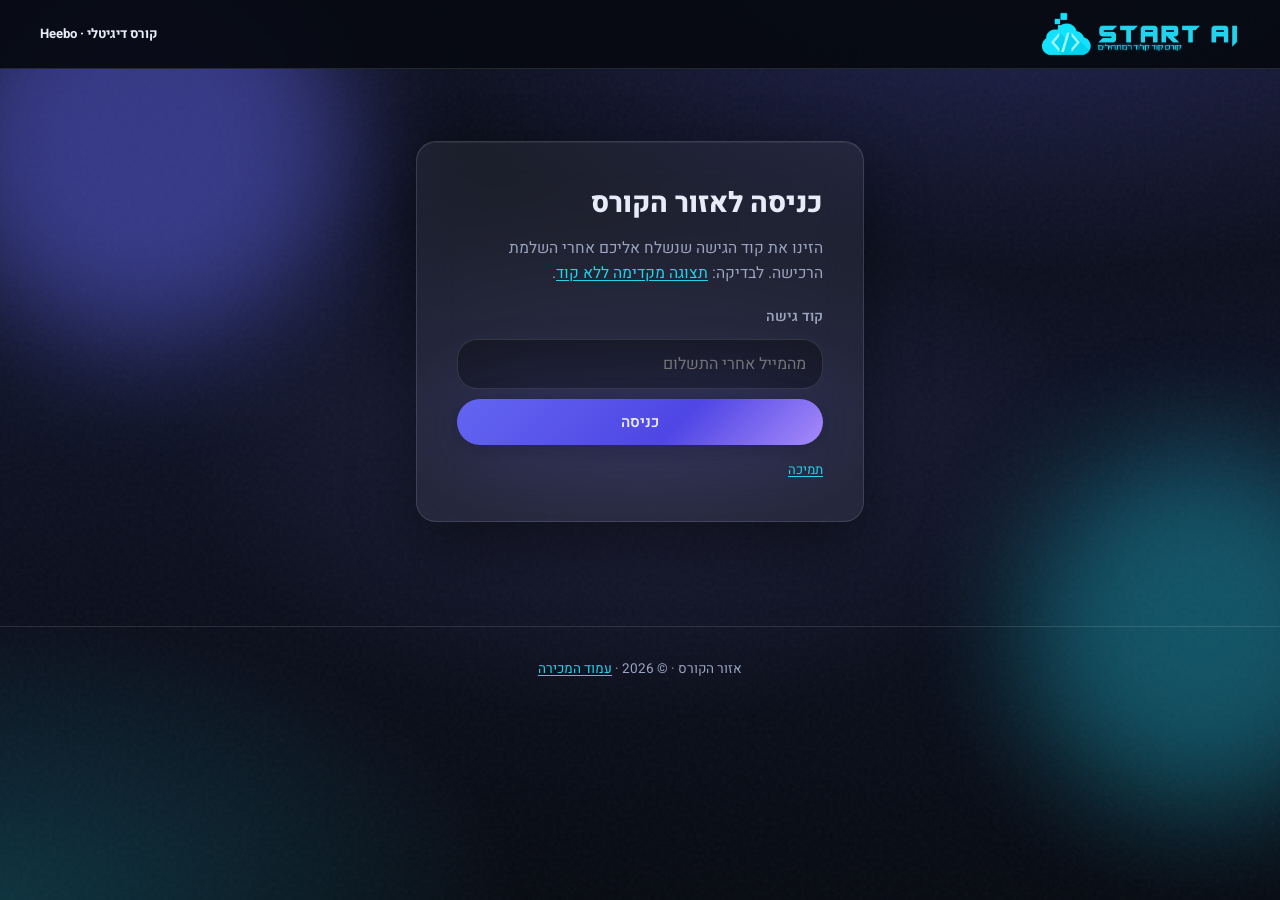
==== course.html @ 68a22688 "Add files via upload" ====
<!DOCTYPE html>
<html lang="he" dir="rtl">
<head>
  <meta charset="UTF-8" />
  <meta name="viewport" content="width=device-width, initial-scale=1.0, viewport-fit=cover" />
  <meta name="robots" content="noindex, nofollow" />
  <meta name="description" content="אזור הקורס — שיעורים צעד אחר צעד עם מעקב התקדמות והקראה." />
  <title>אזור הקורס | קוד קלוד למתחילים</title>
  <link rel="preconnect" href="https://fonts.googleapis.com" />
  <link rel="preconnect" href="https://fonts.gstatic.com" crossorigin />
  <link href="https://fonts.googleapis.com/css2?family=Heebo:wght@400;500;600;700;800&display=swap" rel="stylesheet" />
  <link rel="stylesheet" href="/styles.css" />
</head>
<body class="course-page course-page-v2">
  <div class="noise" aria-hidden="true"></div>
  <div class="orb orb-a" aria-hidden="true"></div>
  <div class="orb orb-b" aria-hidden="true"></div>

  <header class="site-header course-header course-header-v2">
    <div class="layout-shell site-header__row">
      <a class="logo" href="/" aria-label="חזרה לעמוד המכירה">
        <img class="logo-img" src="/LOGO/logo.png" width="200" height="48" alt="" decoding="async" />
      </a>
      <p class="course-header-tagline course-header-tagline-v2">קורס דיגיטלי · Heebo</p>
    </div>
  </header>

  <main class="course-main layout-shell course-main-v2">
    <div id="course-gate" class="course-gate glass-card">
      <h1 class="course-gate-title">כניסה לאזור הקורס</h1>
      <p class="course-gate-lead">
        הזינו את קוד הגישה שנשלח אליכם אחרי השלמת הרכישה. לבדיקה:
        <a class="course-inline-link" href="/course.html?preview=1">תצוגה מקדימה ללא קוד</a>.
      </p>
      <form id="gate-form" class="course-gate-form">
        <label class="course-gate-label" for="gate-code">קוד גישה</label>
        <input class="course-gate-input" id="gate-code" name="code" type="text" autocomplete="one-time-code" placeholder="מהמייל אחרי התשלום" required />
        <p id="gate-error" class="course-gate-error" hidden role="alert"></p>
        <button type="submit" class="btn btn-primary btn-block course-gate-submit">כניסה</button>
      </form>
      <p class="course-gate-foot">
        <a class="course-inline-link" href="mailto:hello@example.com">תמיכה</a>
      </p>
    </div>

    <div id="course-app" class="course-app course-app-v2" hidden>
      <div class="course-reset-toolbar glass-card" id="course-reset-toolbar">
        <button type="button" class="btn course-btn-reset-progress" id="course-btn-reset-progress">
          איפוס התקדמות — התחלה מחדש
        </button>
        <p class="course-reset-toolbar-note">מוחק את השמירה המקומית (שיעורים, אימותים, מקום בפלייליסט) רק בדפדפן הזה</p>
      </div>
      <!-- בחירת רמה -->
      <section id="course-entry" class="course-entry glass-card">
        <p class="course-entry-eyebrow">ברוכים הבאים</p>
        <h1 class="course-entry-title" id="course-brand-title">קוד קלוד למתחילים</h1>
        <p class="course-entry-lead">
          בחרו רמת פתיחה. בכל מסלול <strong>שמונה שיעורים</strong> ברצף — אחרי כל שיעור לוחצים <strong>המשך</strong>, וההתקדמות עולה.
          בסוף המסלול תראו גם כמה סגרתם מכל <strong>24 שיעורי הקורס</strong>.
        </p>
        <div class="course-global-strip glass-card" aria-label="התקדמות בכל הקורס">
          <p class="course-global-strip-title">התקדמות כוללת בקורס</p>
          <div class="course-progress-track course-progress-track-v2">
            <div id="course-progress-bar-global-only" class="course-progress-fill" style="width: 0%"></div>
          </div>
          <p id="course-progress-label-global-only" class="course-progress-label-strong">0 מתוך 24 שיעורים (0%)</p>
        </div>
        <div class="course-level-grid" role="group" aria-label="בחירת רמת קורס">
          <button type="button" class="course-level-card course-level-card--beginner" data-track="beginner">
            <span class="course-level-icon" aria-hidden="true">①</span>
            <span class="course-level-name">למתחילים</span>
            <span class="course-level-desc">מנוי Claude בדפדפן (~20$ לחודש בדרך כלל מספיק), תיקייה וקבצים, זרימת טיוטה מכלי אחר ואז קלוד — בלי עורך בתשלום נפרד</span>
          </button>
          <button type="button" class="course-level-card course-level-card--mid" data-track="advanced">
            <span class="course-level-icon" aria-hidden="true">②</span>
            <span class="course-level-name">למתקדמים</span>
            <span class="course-level-desc">סקשנים, עיצוב, מובייל, תיקונים בפרויקט</span>
          </button>
          <button type="button" class="course-level-card course-level-card--pro" data-track="pro">
            <span class="course-level-icon" aria-hidden="true">③</span>
            <span class="course-level-name">למקצוענים</span>
            <span class="course-level-desc">פיצ׳רים, מכירות, שדרוג קיים, שיטת עבודה מלאה</span>
          </button>
        </div>
        <p class="course-entry-foot">
          <a class="course-inline-link" href="/learn-tasks.html">תרגול נוסף — משימות צעד־אחר־צעד</a>
        </p>
      </section>

      <!-- כיתה: פלייליסט + שיעור -->
      <div id="course-classroom" class="course-classroom" hidden>
        <div class="course-classroom-top glass-card">
          <div class="course-classroom-top-row">
            <button type="button" id="course-back-levels" class="btn btn-ghost course-back-btn">← החלפת מסלול</button>
            <p id="course-track-label" class="course-track-label"></p>
          </div>
          <div class="course-progress course-progress-v2" aria-label="התקדמות במסלול הנוכחי">
            <div class="course-progress-track course-progress-track-v2">
              <div id="course-progress-bar-track" class="course-progress-fill" style="width: 0%"></div>
            </div>
            <div class="course-progress-labels">
              <p id="course-progress-label-track" class="course-progress-label course-progress-label-strong">0 מתוך 8 שיעורים במסלול (0%)</p>
              <p id="course-progress-label-global" class="course-progress-label course-progress-label-sub">בקורס המלא: 0 מתוך 24 שיעורים</p>
            </div>
          </div>
        </div>

        <div class="course-classroom-grid">
          <aside id="course-playlist" class="course-playlist glass-card" aria-label="רשימת שיעורים — פלייליסט"></aside>
          <div id="course-lesson-stage" class="course-lesson-stage glass-card">
            <div id="course-lesson-inner"></div>
          </div>
        </div>
      </div>

      <details class="course-resources-fold glass-card">
        <summary class="course-resources-summary">משאבים להעתקה (פרומפטים וצ׳קליסט)</summary>
        <div id="bonus-list" class="course-bonus-grid course-bonus-grid-compact"></div>
      </details>
    </div>
  </main>

  <footer class="site-footer">
    <p>אזור הקורס · © <span id="year"></span> · <a class="course-inline-link" href="/">עמוד המכירה</a></p>
  </footer>

  <script src="/script.js"></script>
  <script src="/course.js"></script>
</body>
</html>
---- styles.css ----
/* ============================================
   Claude Code Course · landing (RTL, Hebrew)
   ============================================ */

:root {
  --bg-deep: #070a12;
  --bg-mid: #0d1224;
  --text: #e8ecf8;
  --text-muted: #9aa4c0;
  --accent: #6366f1;
  --accent-2: #22d3ee;
  --accent-3: #a78bfa;
  --glass: rgba(255, 255, 255, 0.06);
  --glass-border: rgba(255, 255, 255, 0.12);
  --radius: 1.25rem;
  --font: "Heebo", system-ui, sans-serif;
  --shadow-glow: 0 0 80px rgba(99, 102, 241, 0.25);
  --layout-max: 1120px;
  --layout-pad-x: clamp(1rem, 4vw, 2.5rem);
  --header-stack: 4.25rem;
  --touch-min: 44px;
}

*,
*::before,
*::after {
  box-sizing: border-box;
}

html {
  scroll-behavior: smooth;
  -webkit-text-size-adjust: 100%;
  text-size-adjust: 100%;
  overflow-x: hidden;
  max-width: 100%;
}

body {
  margin: 0;
  font-family: var(--font);
  background: var(--bg-deep);
  color: var(--text);
  line-height: 1.6;
  min-height: 100vh;
  min-height: 100dvh;
  overflow-x: hidden;
  max-width: 100%;
}

main {
  max-width: 100%;
  overflow-x: hidden;
}

body.nav-open {
  overflow: hidden;
  touch-action: none;
}

/* Ambient background */
body::before {
  content: "";
  position: fixed;
  inset: 0;
  z-index: -2;
  background:
    radial-gradient(ellipse 120% 80% at 80% -10%, rgba(99, 102, 241, 0.35), transparent 50%),
    radial-gradient(ellipse 90% 70% at 0% 100%, rgba(34, 211, 238, 0.2), transparent 45%),
    radial-gradient(ellipse 60% 50% at 50% 50%, rgba(167, 139, 250, 0.12), transparent 60%),
    linear-gradient(180deg, var(--bg-deep) 0%, var(--bg-mid) 45%, var(--bg-deep) 100%);
}

.noise {
  position: fixed;
  inset: 0;
  z-index: -1;
  opacity: 0.04;
  pointer-events: none;
  background-image: url("data:image/svg+xml,%3Csvg viewBox='0 0 256 256' xmlns='http://www.w3.org/2000/svg'%3E%3Cfilter id='n'%3E%3CfeTurbulence type='fractalNoise' baseFrequency='0.85' numOctaves='4' stitchTiles='stitch'/%3E%3C/filter%3E%3Crect width='100%25' height='100%25' filter='url(%23n)'/%3E%3C/svg%3E");
}

.orb {
  position: fixed;
  border-radius: 50%;
  filter: blur(60px);
  opacity: 0.5;
  pointer-events: none;
  z-index: -1;
  animation: float 18s ease-in-out infinite;
}

.orb-a {
  width: min(420px, 60vw);
  height: min(420px, 60vw);
  background: var(--accent);
  top: -8%;
  left: -5%;
  animation-delay: 0s;
}

.orb-b {
  width: min(360px, 50vw);
  height: min(360px, 50vw);
  background: var(--accent-2);
  bottom: 10%;
  right: -8%;
  animation-delay: -6s;
  opacity: 0.35;
}

.orb-c {
  width: min(280px, 40vw);
  height: min(280px, 40vw);
  background: var(--accent-3);
  top: 40%;
  right: 25%;
  animation-delay: -12s;
  opacity: 0.25;
}

@keyframes float {
  0%,
  100% {
    transform: translate(0, 0) scale(1);
  }
  33% {
    transform: translate(4%, 3%) scale(1.05);
  }
  66% {
    transform: translate(-3%, 5%) scale(0.98);
  }
}

/* Layout shell — רוחב אחיד לכל הבלוקים */
.layout-shell {
  width: 100%;
  max-width: var(--layout-max);
  min-width: 0;
  margin-left: auto;
  margin-right: auto;
  padding-left: max(var(--layout-pad-x), env(safe-area-inset-left, 0px));
  padding-right: max(var(--layout-pad-x), env(safe-area-inset-right, 0px));
  box-sizing: border-box;
}

/* Header */
.site-header {
  position: sticky;
  top: 0;
  z-index: 100;
  width: 100%;
  max-width: 100%;
  overflow-x: hidden;
  /* בלי backdrop-filter: אחרת בדפדפנים רבים התפריט position:fixed נמדד מול ה-header ונדחס לרוחב/גובה שלו */
  background: rgba(7, 10, 18, 0.94);
  border-bottom: 1px solid var(--glass-border);
}

.site-header__row {
  display: flex;
  align-items: center;
  justify-content: space-between;
  gap: 0.75rem;
  max-width: 100%;
  min-width: 0;
  padding-top: max(0.75rem, env(safe-area-inset-top));
  padding-bottom: 0.75rem;
}

.nav-toggle {
  display: none;
  align-items: center;
  justify-content: center;
  flex-shrink: 0;
  min-width: var(--touch-min);
  min-height: var(--touch-min);
  margin: 0;
  padding: 0;
  border: none;
  border-radius: var(--radius);
  background: var(--glass);
  color: var(--text);
  cursor: pointer;
  -webkit-tap-highlight-color: transparent;
}

.nav-toggle:hover {
  background: rgba(255, 255, 255, 0.1);
}

.nav-toggle-box {
  display: flex;
  flex-direction: column;
  justify-content: center;
  gap: 5px;
  width: 22px;
}

.nav-toggle-bar {
  display: block;
  height: 2px;
  width: 100%;
  border-radius: 1px;
  background: var(--text);
  transition: transform 0.2s ease, opacity 0.2s ease;
}

body.nav-open .nav-toggle-bar:nth-child(1) {
  transform: translateY(7px) rotate(45deg);
}

body.nav-open .nav-toggle-bar:nth-child(2) {
  opacity: 0;
}

body.nav-open .nav-toggle-bar:nth-child(3) {
  transform: translateY(-7px) rotate(-45deg);
}

.nav-mobile-cta {
  display: none;
}

.logo {
  display: inline-flex;
  align-items: center;
  text-decoration: none;
  line-height: 0;
  min-width: 0;
  flex: 0 1 auto;
}

.logo-img {
  height: 40px;
  width: auto;
  max-width: min(170px, 52vw, 100%);
  object-fit: contain;
  display: block;
}

@media (min-width: 768px) {
  .logo-img {
    height: 44px;
    max-width: 220px;
  }
}

.nav {
  display: none;
  gap: clamp(0.65rem, 1.2vw, 1.15rem);
}

.nav a {
  color: var(--text-muted);
  text-decoration: none;
  font-weight: 500;
  font-size: 0.82rem;
  transition: color 0.2s;
  white-space: nowrap;
}

.nav a:hover {
  color: var(--text);
}

@media (min-width: 768px) {
  .nav {
    display: flex;
    align-items: center;
    flex-wrap: wrap;
    gap: clamp(0.5rem, 1.5vw, 1.15rem);
  }

  .nav-mobile-cta {
    display: none !important;
  }
}

@media (min-width: 768px) and (max-width: 1023px) {
  .nav a {
    font-size: 0.8rem;
  }
}

@media (max-width: 767px) {
  .nav-toggle {
    display: inline-flex;
  }

  .header-cta {
    display: none !important;
  }

  .hero-actions .btn {
    max-width: 100%;
    white-space: normal;
    text-align: center;
    line-height: 1.35;
  }

  .site-header__row {
    flex-wrap: nowrap;
    min-height: var(--header-stack);
  }

  .section-title,
  .pricing-heading {
    overflow-wrap: anywhere;
    word-break: break-word;
  }

  .nav {
    display: none;
    flex-direction: column;
    align-items: stretch;
    position: fixed;
    top: var(--header-stack);
    left: 0;
    right: 0;
    width: 100%;
    max-width: none;
    height: calc(100dvh - var(--header-stack));
    height: calc(100vh - var(--header-stack));
    min-height: 0;
    bottom: auto;
    margin: 0;
    padding: 1rem max(var(--layout-pad-x), env(safe-area-inset-left, 0px)) calc(1.25rem + env(safe-area-inset-bottom)) max(var(--layout-pad-x), env(safe-area-inset-right, 0px));
    gap: 0.5rem;
    background: rgba(7, 10, 18, 0.98);
    -webkit-overflow-scrolling: touch;
    overflow-y: auto;
    overflow-x: hidden;
    overscroll-behavior: contain;
    z-index: 1000;
    box-sizing: border-box;
  }

  .nav.is-open {
    display: flex;
  }

  .nav > a:not(.nav-mobile-cta) {
    padding: 0.95rem 1rem;
    font-size: 1.0625rem;
    font-weight: 600;
    border-radius: var(--radius);
    white-space: normal;
    text-align: right;
    -webkit-tap-highlight-color: transparent;
  }

  .nav > a:not(.nav-mobile-cta):active {
    background: var(--glass);
  }

  .nav-mobile-cta {
    display: inline-flex !important;
    justify-content: center;
    margin-top: 0.75rem;
    width: 100%;
    min-height: var(--touch-min);
    box-sizing: border-box;
  }
}

.header-cta {
  display: none;
}

@media (min-width: 768px) {
  .header-cta {
    display: inline-flex;
    flex-shrink: 0;
  }
}

/* Buttons */
.btn {
  display: inline-flex;
  align-items: center;
  justify-content: center;
  gap: 0.5rem;
  padding: 0.75rem 1.35rem;
  border-radius: 999px;
  font-family: inherit;
  font-weight: 600;
  font-size: 0.95rem;
  text-decoration: none;
  border: none;
  cursor: pointer;
  transition: transform 0.2s, box-shadow 0.2s, background 0.2s;
}

.btn-primary {
  background: linear-gradient(135deg, var(--accent), #4f46e5 60%, var(--accent-3));
  color: var(--text);
  box-shadow: var(--shadow-glow), 0 4px 24px rgba(0, 0, 0, 0.3);
}

.btn-primary:hover {
  transform: translateY(-2px);
  box-shadow: 0 0 100px rgba(99, 102, 241, 0.35), 0 8px 32px rgba(0, 0, 0, 0.35);
}

.btn-outline {
  background: transparent;
  color: var(--text);
  border: 1px solid var(--glass-border);
}

.btn-outline:hover {
  background: var(--glass);
  border-color: rgba(255, 255, 255, 0.2);
}

.btn-ghost {
  background: var(--glass);
  color: var(--text);
  border: 1px solid var(--glass-border);
  padding: 0.55rem 1.1rem;
  font-size: 0.875rem;
}

.btn-block {
  width: 100%;
}

/* Hero */
.hero {
  padding-top: clamp(2rem, 6vw, 5rem);
  padding-bottom: clamp(3rem, 8vw, 6rem);
  padding-left: max(var(--layout-pad-x), env(safe-area-inset-left, 0px));
  padding-right: max(var(--layout-pad-x), env(safe-area-inset-right, 0px));
  width: 100%;
  max-width: var(--layout-max);
  margin: 0 auto;
  box-sizing: border-box;
  min-width: 0;
}

.hero-grid {
  max-width: none;
  margin: 0;
  display: grid;
  grid-template-columns: minmax(0, 1fr);
  gap: clamp(2.5rem, 5vw, 4rem);
  align-items: center;
  min-width: 0;
}

.hero-copy,
.hero-panel {
  min-width: 0;
}

@media (min-width: 900px) {
  .hero-grid {
    grid-template-columns: minmax(0, 1fr) minmax(0, 1fr);
    gap: clamp(1.75rem, 4vw, 3rem);
  }
}

.eyebrow {
  display: inline-flex;
  align-items: center;
  gap: 0.6rem;
  font-size: 0.8rem;
  font-weight: 600;
  text-transform: uppercase;
  letter-spacing: 0.08em;
  color: var(--accent-2);
  margin: 0 0 1rem;
}

.eyebrow.dark {
  color: var(--accent);
}

.pulse {
  width: 8px;
  height: 8px;
  border-radius: 50%;
  background: var(--accent-2);
  box-shadow: 0 0 12px var(--accent-2);
  animation: pulse 2s ease-in-out infinite;
}

@keyframes pulse {
  0%,
  100% {
    opacity: 1;
    transform: scale(1);
  }
  50% {
    opacity: 0.6;
    transform: scale(1.15);
  }
}

.hero-title {
  font-size: clamp(2rem, 5vw, 2.85rem);
  font-weight: 800;
  line-height: 1.15;
  letter-spacing: -0.03em;
  margin: 0 0 1.25rem;
  overflow-wrap: anywhere;
  word-break: break-word;
}

.gradient-text {
  background: linear-gradient(120deg, var(--text), var(--accent-2) 45%, var(--accent-3));
  -webkit-background-clip: text;
  background-clip: text;
  color: transparent;
}

.hero-lead {
  font-size: 1.1rem;
  color: var(--text-muted);
  max-width: none;
  margin: 0 0 1.25rem;
  overflow-wrap: anywhere;
}

.hero-bullets {
  list-style: none;
  padding: 0;
  margin: 0 0 1.25rem;
  max-width: 48ch;
}

.hero-bullets li {
  position: relative;
  padding-right: 1.2rem;
  margin-bottom: 0.55rem;
  font-size: 0.98rem;
  color: var(--text);
  line-height: 1.5;
}

.hero-bullets li::before {
  content: "";
  position: absolute;
  right: 0;
  top: 0.55rem;
  width: 6px;
  height: 6px;
  border-radius: 50%;
  background: linear-gradient(135deg, var(--accent-2), var(--accent-3));
  box-shadow: 0 0 10px rgba(34, 211, 238, 0.5);
}

.hero-price-line {
  font-size: 1rem;
  color: var(--text-muted);
  margin: 0 0 1.5rem;
  max-width: 48ch;
}

.hero-price-line strong {
  color: var(--text);
  font-weight: 700;
}

.hero-actions {
  display: flex;
  flex-wrap: wrap;
  gap: 0.75rem;
  margin-bottom: 2rem;
}

.hero-stats {
  list-style: none;
  padding: 0;
  margin: 0;
  display: flex;
  flex-wrap: wrap;
  gap: 1rem 1.75rem;
  font-size: 0.9rem;
  color: var(--text-muted);
}

.hero-stats strong {
  color: var(--text);
  display: block;
  font-size: 0.95rem;
}

/* Terminal / glass panel */
.hero-panel {
  position: relative;
  max-width: 100%;
}

.glass-card {
  background: var(--glass);
  border: 1px solid var(--glass-border);
  border-radius: var(--radius);
  overflow: hidden;
  max-width: 100%;
  backdrop-filter: blur(20px);
  box-shadow: 0 24px 64px rgba(0, 0, 0, 0.45), inset 0 1px 0 rgba(255, 255, 255, 0.06);
}

.terminal-header {
  display: flex;
  align-items: center;
  gap: 0.45rem;
  padding: 0.75rem 1rem;
  background: rgba(0, 0, 0, 0.35);
  border-bottom: 1px solid var(--glass-border);
}

.dot {
  width: 10px;
  height: 10px;
  border-radius: 50%;
}

.dot.red {
  background: #ff5f57;
}
.dot.amber {
  background: #febc2e;
}
.dot.green {
  background: #28c840;
}

.terminal-title {
  margin-right: auto;
  font-size: 0.72rem;
  color: var(--text-muted);
  font-weight: 500;
  min-width: 0;
  overflow: hidden;
  text-overflow: ellipsis;
  white-space: nowrap;
}

.terminal-body {
  margin: 0;
  padding: 1.15rem 1.1rem 1.35rem;
  font-size: 0.78rem;
  line-height: 1.65;
  direction: ltr;
  text-align: left;
  overflow-x: auto;
  overflow-y: hidden;
  max-width: 100%;
  box-sizing: border-box;
  -webkit-overflow-scrolling: touch;
  font-family: ui-monospace, "Cascadia Code", "Consolas", monospace;
}

.terminal-body code {
  display: block;
  max-width: 100%;
  white-space: pre;
  word-break: normal;
  overflow-wrap: normal;
}

.terminal-body .c1 {
  color: #6ee7b7;
}
.terminal-body .c2 {
  color: var(--accent-2);
}
.terminal-body .c3 {
  color: var(--text-muted);
}
.terminal-body .c4 {
  color: #86efac;
}

.badge-float {
  position: absolute;
  bottom: -0.75rem;
  left: 1.25rem;
  background: linear-gradient(135deg, rgba(99, 102, 241, 0.95), rgba(167, 139, 250, 0.9));
  color: var(--text);
  padding: 0.55rem 1rem;
  border-radius: 999px;
  font-size: 0.85rem;
  font-weight: 600;
  box-shadow: 0 12px 40px rgba(99, 102, 241, 0.4);
  animation: badgebob 4s ease-in-out infinite;
}

@keyframes badgebob {
  0%,
  100% {
    transform: translateY(0);
  }
  50% {
    transform: translateY(-6px);
  }
}

/* Sections */
.section {
  padding-top: clamp(3rem, 8vw, 5.5rem);
  padding-bottom: clamp(3rem, 8vw, 5.5rem);
  padding-left: max(var(--layout-pad-x), env(safe-area-inset-left, 0px));
  padding-right: max(var(--layout-pad-x), env(safe-area-inset-right, 0px));
  width: 100%;
  max-width: var(--layout-max);
  min-width: 0;
  margin: 0 auto;
  box-sizing: border-box;
  overflow-x: hidden;
}

.section.section-alt {
  max-width: none;
  padding: 0;
  margin: 0;
}

.section-title {
  font-size: clamp(1.65rem, 3.5vw, 2.1rem);
  font-weight: 800;
  margin: 0 0 0.75rem;
  letter-spacing: -0.02em;
}

.section-sub {
  color: var(--text-muted);
  max-width: none;
  margin: 0 0 2.25rem;
  font-size: 1.05rem;
}

.section-narrow {
  max-width: var(--layout-max);
}

.section-kicker {
  margin: 2rem 0 0;
  font-size: 1.05rem;
  font-weight: 600;
  color: var(--accent-2);
  max-width: none;
  line-height: 1.55;
}

.section-inner {
  max-width: var(--layout-max);
  margin: 0 auto;
  padding-left: max(var(--layout-pad-x), env(safe-area-inset-left, 0px));
  padding-right: max(var(--layout-pad-x), env(safe-area-inset-right, 0px));
  box-sizing: border-box;
}

.why-grid {
  display: grid;
  gap: 1.25rem;
}

@media (min-width: 768px) {
  .why-grid {
    grid-template-columns: 1fr 1fr;
    align-items: stretch;
  }
}

.glass-card.soft {
  padding: 1.5rem 1.35rem;
}

.glass-card.accent-border {
  border-color: rgba(34, 211, 238, 0.32);
  box-shadow: 0 16px 48px rgba(0, 0, 0, 0.35), inset 0 1px 0 rgba(255, 255, 255, 0.06);
}

.why-label {
  margin: 0 0 0.65rem;
  font-size: 0.8rem;
  font-weight: 700;
  text-transform: uppercase;
  letter-spacing: 0.06em;
  color: var(--accent-2);
}

.why-problem p,
.why-solution p {
  margin: 0;
  color: var(--text-muted);
  font-size: 0.98rem;
  line-height: 1.6;
}

.tight-list {
  list-style: none;
  padding: 0;
  margin: 0;
}

.tight-list li {
  position: relative;
  padding-right: 1rem;
  margin-bottom: 0.65rem;
  font-size: 0.95rem;
  color: var(--text-muted);
  line-height: 1.5;
}

.tight-list li:last-child {
  margin-bottom: 0;
}

.deliver-list {
  list-style: none;
  padding: 0;
  margin: 0;
  display: grid;
  gap: 0.85rem;
}

@media (min-width: 720px) {
  .deliver-list {
    grid-template-columns: repeat(2, 1fr);
    gap: 1rem 1.5rem;
  }
}

.deliver-list li {
  display: flex;
  align-items: flex-start;
  gap: 0.85rem;
  padding: 1rem 1.1rem;
  border-radius: var(--radius);
  background: var(--glass);
  border: 1px solid var(--glass-border);
  font-size: 0.98rem;
  color: var(--text);
  line-height: 1.45;
}

.deliver-marker {
  flex-shrink: 0;
  width: 8px;
  height: 8px;
  margin-top: 0.45rem;
  border-radius: 50%;
  background: var(--accent-2);
  box-shadow: 0 0 12px rgba(34, 211, 238, 0.45);
}

.cards-tight {
  display: grid;
  gap: 1.25rem;
}

@media (min-width: 640px) {
  .cards-tight {
    grid-template-columns: repeat(2, 1fr);
  }
}

@media (min-width: 960px) {
  .cards-tight {
    grid-template-columns: repeat(3, 1fr);
  }
}

@media (min-width: 1140px) {
  .cards-tight {
    grid-template-columns: repeat(5, 1fr);
  }
}

.example-compare {
  display: grid;
  gap: 1rem;
}

@media (min-width: 720px) {
  .example-compare {
    grid-template-columns: 1fr 1fr;
  }
}

.example-col {
  padding: 1.5rem 1.35rem;
  border-radius: var(--radius);
  border: 1px solid var(--glass-border);
}

.example-col-muted {
  background: rgba(0, 0, 0, 0.2);
}

.example-col-highlight {
  background: linear-gradient(145deg, rgba(99, 102, 241, 0.18), rgba(34, 211, 238, 0.1));
  border-color: rgba(34, 211, 238, 0.35);
}

.example-heading {
  margin: 0 0 0.65rem;
  font-size: 1rem;
  font-weight: 700;
}

.example-col p {
  margin: 0;
  color: var(--text-muted);
  font-size: 0.95rem;
  line-height: 1.6;
}

.trust-bar {
  display: flex;
  flex-wrap: wrap;
  align-items: center;
  justify-content: center;
  gap: 0.5rem 0.85rem;
  margin-top: 2rem;
  padding: 1rem 1.25rem;
  border-radius: var(--radius);
  background: rgba(255, 255, 255, 0.04);
  border: 1px solid var(--glass-border);
  width: 100%;
  max-width: none;
  margin-left: auto;
  margin-right: auto;
  box-sizing: border-box;
}

.trust-bar-inline {
  margin-top: 0.85rem;
  margin-bottom: 0;
  max-width: 100%;
}

.trust-item {
  font-size: 0.88rem;
  font-weight: 600;
  color: var(--text-muted);
}

.trust-sep {
  width: 4px;
  height: 4px;
  border-radius: 50%;
  background: var(--accent-3);
  opacity: 0.7;
}

@media (max-width: 540px) {
  .trust-sep {
    display: none;
  }

  .trust-bar {
    flex-direction: column;
    text-align: center;
  }
}

.section-alt {
  background: rgba(0, 0, 0, 0.25);
  border-y: 1px solid var(--glass-border);
}

.section-alt .split {
  max-width: var(--layout-max);
  margin: 0 auto;
  padding-top: clamp(3rem, 8vw, 5.5rem);
  padding-bottom: clamp(3rem, 8vw, 5.5rem);
  padding-left: max(var(--layout-pad-x), env(safe-area-inset-left, 0px));
  padding-right: max(var(--layout-pad-x), env(safe-area-inset-right, 0px));
  box-sizing: border-box;
}

.cards {
  display: grid;
  gap: 1.25rem;
  grid-template-columns: minmax(0, 1fr);
}

@media (min-width: 640px) {
  .cards {
    grid-template-columns: repeat(2, minmax(0, 1fr));
  }
}

.feature-card {
  padding: 1.5rem 1.35rem;
  border-radius: var(--radius);
  background: var(--glass);
  border: 1px solid var(--glass-border);
  backdrop-filter: blur(12px);
  transition: transform 0.25s, border-color 0.25s;
  min-width: 0;
}

.feature-card:hover {
  transform: translateY(-4px);
  border-color: rgba(34, 211, 238, 0.35);
}

.feature-icon {
  display: block;
  font-size: 1.35rem;
  margin-bottom: 0.75rem;
  opacity: 0.9;
}

.feature-card h3 {
  margin: 0 0 0.5rem;
  font-size: 1.1rem;
  font-weight: 700;
}

.feature-card p {
  margin: 0;
  color: var(--text-muted);
  font-size: 0.95rem;
}

.split {
  display: grid;
  gap: 2rem;
  align-items: center;
  grid-template-columns: minmax(0, 1fr);
  min-width: 0;
}

@media (min-width: 768px) {
  .split {
    grid-template-columns: minmax(0, 1.1fr) minmax(0, 0.9fr);
  }
}

.split-copy,
.split-panel {
  min-width: 0;
}

.checklist {
  list-style: none;
  padding: 0;
  margin: 0;
}

.checklist li {
  position: relative;
  padding-right: 1.75rem;
  margin-bottom: 1rem;
  color: var(--text-muted);
}

.checklist li::before {
  content: "✓";
  position: absolute;
  right: 0;
  top: 0.15rem;
  color: var(--accent-2);
  font-weight: 700;
}

.quote-block {
  margin: 0;
  padding: 1.75rem;
  border-radius: var(--radius);
  background: linear-gradient(145deg, rgba(99, 102, 241, 0.15), rgba(34, 211, 238, 0.08));
  border: 1px solid var(--glass-border);
}

.quote-block p {
  margin: 0 0 1rem;
  font-size: 1.1rem;
  line-height: 1.65;
}

.quote-block footer {
  font-size: 0.85rem;
  color: var(--text-muted);
}

/* Pricing */
.pricing-section {
  max-width: var(--layout-max);
  margin: 0 auto;
  text-align: center;
}

.section.pricing-section {
  padding-bottom: clamp(1.5rem, 4vw, 2.5rem);
}

.pricing-heading {
  font-size: clamp(1.65rem, 3.5vw, 2.1rem);
  font-weight: 800;
  margin: 0 0 0.6rem;
  letter-spacing: -0.02em;
}

.pricing-intro {
  color: var(--text-muted);
  max-width: none;
  margin: 0 auto 2rem;
  font-size: 1.02rem;
  line-height: 1.55;
}

.pricing-grid {
  display: grid;
  gap: 1.5rem;
  align-items: stretch;
  margin-top: 0.75rem;
  grid-template-columns: minmax(0, 1fr);
  min-width: 0;
}

@media (min-width: 768px) {
  .pricing-grid {
    grid-template-columns: repeat(2, minmax(0, 1fr));
    gap: 1.35rem;
  }
}

.pricing-card {
  width: 100%;
  min-width: 0;
  padding: clamp(2rem, 5vw, 2.75rem);
  border-radius: calc(var(--radius) + 4px);
  text-align: center;
  position: relative;
  overflow-wrap: anywhere;
}

.pricing-card-popular {
  padding-top: clamp(2.35rem, 5vw, 2.85rem);
  border-color: rgba(34, 211, 238, 0.42);
  box-shadow:
    0 32px 80px rgba(0, 0, 0, 0.5),
    inset 0 1px 0 rgba(255, 255, 255, 0.1),
    0 0 0 1px rgba(34, 211, 238, 0.12);
}

.pricing-popular-badge {
  position: absolute;
  top: 0;
  left: 50%;
  transform: translate(-50%, -50%);
  background: linear-gradient(135deg, var(--accent-2), #06b6d4);
  color: var(--bg-deep);
  font-size: 0.78rem;
  font-weight: 700;
  padding: 0.35rem 0.85rem;
  border-radius: 999px;
  white-space: nowrap;
  box-shadow: 0 8px 24px rgba(34, 211, 238, 0.35);
}

.glass-strong {
  background: rgba(255, 255, 255, 0.08);
  border: 1px solid rgba(255, 255, 255, 0.18);
  backdrop-filter: blur(24px);
  box-shadow: 0 32px 80px rgba(0, 0, 0, 0.5), inset 0 1px 0 rgba(255, 255, 255, 0.1);
}

.price {
  font-size: clamp(3rem, 10vw, 3.75rem);
  font-weight: 800;
  margin: 0.25rem 0;
  letter-spacing: -0.04em;
}

.currency {
  font-size: 0.55em;
  vertical-align: super;
  margin-left: 0.15em;
}

.price-note {
  color: var(--text-muted);
  margin: 0 0 1.5rem;
  font-size: 0.95rem;
}

.pricing-features {
  list-style: none;
  padding: 0;
  margin: 0 0 1.75rem;
  text-align: right;
}

.pricing-features li {
  padding: 0.5rem 0;
  border-bottom: 1px solid var(--glass-border);
  color: var(--text-muted);
}

.pricing-features li:last-child {
  border-bottom: none;
}

.fine-print {
  margin: 1rem auto 0;
  max-width: none;
  font-size: 0.75rem;
  color: var(--text-muted);
  opacity: 0.85;
}

/* Footer */
.site-footer {
  padding-top: 2rem;
  padding-bottom: 2rem;
  padding-left: max(var(--layout-pad-x), env(safe-area-inset-left, 0px));
  padding-right: max(var(--layout-pad-x), env(safe-area-inset-right, 0px));
  text-align: center;
  color: var(--text-muted);
  font-size: 0.85rem;
  border-top: 1px solid var(--glass-border);
}

.site-footer p {
  max-width: var(--layout-max);
  margin: 0 auto;
}

/* Reveal on scroll */
.reveal {
  opacity: 0;
  transform: translateY(22px);
  transition: opacity 0.65s ease, transform 0.65s ease;
}

.reveal.is-visible {
  opacity: 1;
  transform: translateY(0);
}

/* Respect reduced motion */
@media (prefers-reduced-motion: reduce) {
  html {
    scroll-behavior: auto;
  }

  .orb,
  .badge-float,
  .pulse {
    animation: none;
  }

  .reveal {
    opacity: 1;
    transform: none;
    transition: none;
  }

  .btn-primary:hover,
  .feature-card:hover {
    transform: none;
  }

  .nav-toggle-bar {
    transition: none;
  }
}

/* ——— מובייל וטאבלט ——— */
@media (max-width: 599px) {
  .hero-actions {
    flex-direction: column;
    align-items: stretch;
  }

  .hero-actions .btn {
    width: 100%;
    min-height: var(--touch-min);
    justify-content: center;
  }

  .hero-stats {
    flex-direction: column;
    align-items: flex-start;
    gap: 0.85rem;
  }

  .hero-title {
    font-size: clamp(1.65rem, 6.5vw, 2.85rem);
    line-height: 1.2;
  }

  .hero-lead {
    font-size: 1rem;
  }

  .terminal-body {
    font-size: 0.68rem;
    padding: 1rem 0.85rem 1.15rem;
  }

  .terminal-title {
    font-size: 0.65rem;
  }

  .badge-float {
    left: 50%;
    right: auto;
    transform: translate(-50%, 0);
    font-size: 0.78rem;
    max-width: calc(100% - 2rem);
    text-align: center;
    white-space: normal;
    animation: none;
  }

  .pricing-popular-badge {
    white-space: normal;
    max-width: min(220px, 85vw);
    text-align: center;
    line-height: 1.25;
  }

  .price {
    font-size: clamp(2.5rem, 12vw, 3.75rem);
  }

  .feature-card h3 {
    font-size: 1.02rem;
  }

  .quote-block {
    padding: 1.35rem 1.15rem;
  }

  .quote-block p {
    font-size: 1rem;
  }
}

@media (min-width: 600px) and (max-width: 899px) {
  .hero-grid {
    max-width: 36rem;
    margin-left: auto;
    margin-right: auto;
  }
}

@media (max-width: 767px) {
  .pricing-features {
    text-align: center;
  }

  .trust-item {
    font-size: 0.82rem;
    text-align: center;
    line-height: 1.4;
  }
}

@media (min-width: 768px) and (max-width: 1024px) {
  .section {
    padding-top: clamp(2.5rem, 6vw, 5.5rem);
    padding-bottom: clamp(2.5rem, 6vw, 5.5rem);
  }

  .hero {
    padding-top: clamp(1.75rem, 4vw, 5rem);
    padding-bottom: clamp(2.25rem, 5vw, 6rem);
  }
}

@media (hover: none) and (pointer: coarse) {
  .btn {
    min-height: var(--touch-min);
    padding-top: max(0.75rem, 12px);
    padding-bottom: max(0.75rem, 12px);
  }

  .btn-ghost {
    min-height: var(--touch-min);
  }

  .feature-card:hover {
    transform: none;
  }

  .btn-primary:active {
    transform: scale(0.98);
  }
}

/* ============================================
   אזור הקורס (אחרי רכישה)
   ============================================ */

.course-page .course-header .site-header__row {
  flex-wrap: wrap;
  gap: 0.5rem 1rem;
}

.course-header-tagline {
  margin: 0;
  font-size: 0.82rem;
  font-weight: 600;
  color: var(--accent-2);
  flex: 1 1 auto;
  text-align: left;
}

@media (min-width: 768px) {
  .course-header-tagline {
    text-align: center;
    flex: 0 1 auto;
  }
}

.course-main {
  padding-top: clamp(1.25rem, 4vw, 2.5rem);
  padding-bottom: clamp(2.5rem, 6vw, 4rem);
}

.course-gate {
  max-width: 28rem;
  margin: 2rem auto 3rem;
  padding: clamp(1.75rem, 4vw, 2.5rem);
}

.course-gate-title {
  margin: 0 0 0.65rem;
  font-size: clamp(1.35rem, 3vw, 1.75rem);
  font-weight: 800;
}

.course-gate-lead {
  margin: 0 0 1.25rem;
  color: var(--text-muted);
  font-size: 0.98rem;
  line-height: 1.55;
}

.course-inline-link {
  color: var(--accent-2);
  text-decoration: underline;
  text-underline-offset: 0.15em;
}

.course-inline-link:hover {
  color: var(--text);
}

.course-gate-form {
  display: flex;
  flex-direction: column;
  gap: 0.65rem;
  margin-bottom: 1rem;
}

.course-gate-label {
  font-size: 0.88rem;
  font-weight: 600;
  color: var(--text-muted);
}

.course-gate-input {
  width: 100%;
  padding: 0.75rem 1rem;
  border-radius: var(--radius);
  border: 1px solid var(--glass-border);
  background: rgba(0, 0, 0, 0.35);
  color: var(--text);
  font-family: inherit;
  font-size: 1rem;
  box-sizing: border-box;
}

.course-gate-input:focus {
  outline: 2px solid rgba(34, 211, 238, 0.45);
  outline-offset: 2px;
}

.course-gate-error {
  margin: 0;
  font-size: 0.88rem;
  color: #fca5a5;
}

.course-gate-foot {
  margin: 0;
  font-size: 0.82rem;
  color: var(--text-muted);
  line-height: 1.5;
}

.course-hero {
  padding: clamp(1.5rem, 4vw, 2.25rem);
  margin-bottom: 1.75rem;
}

.course-hero-title {
  margin: 0 0 0.65rem;
  font-size: clamp(1.5rem, 3.5vw, 2rem);
  font-weight: 800;
  letter-spacing: -0.02em;
}

.course-hero-lead {
  margin: 0 0 1.25rem;
  color: var(--text-muted);
  line-height: 1.55;
  max-width: 65ch;
}

.course-progress {
  margin-bottom: 1.25rem;
}

.course-progress-track {
  height: 8px;
  border-radius: 999px;
  background: rgba(0, 0, 0, 0.35);
  border: 1px solid var(--glass-border);
  overflow: hidden;
}

.course-progress-fill {
  height: 100%;
  border-radius: inherit;
  background: linear-gradient(90deg, var(--accent), var(--accent-2));
  transition: width 0.35s ease;
}

.course-progress-label {
  margin: 0.5rem 0 0;
  font-size: 0.85rem;
  font-weight: 600;
  color: var(--text-muted);
}

.course-quicktips {
  list-style: none;
  padding: 0;
  margin: 0;
  display: grid;
  gap: 0.65rem;
}

.course-quicktips li {
  font-size: 0.92rem;
  color: var(--text-muted);
  line-height: 1.5;
  padding: 0.65rem 0.85rem;
  border-radius: calc(var(--radius) - 4px);
  background: rgba(0, 0, 0, 0.2);
  border: 1px solid var(--glass-border);
}

.course-quicktips strong {
  color: var(--text);
}

.course-layout {
  display: grid;
  gap: 1.25rem;
  align-items: start;
  grid-template-columns: minmax(0, 1fr);
}

@media (min-width: 960px) {
  .course-layout {
    grid-template-columns: minmax(260px, 320px) minmax(0, 1fr);
    gap: 1.5rem;
  }
}

.course-sidebar {
  position: relative;
  min-width: 0;
}

@media (min-width: 960px) {
  .course-sidebar {
    position: sticky;
    top: calc(var(--header-stack) + 0.75rem);
    max-height: calc(100dvh - var(--header-stack) - 1.5rem);
    overflow-y: auto;
    padding: 0.15rem 0.35rem 0.15rem 0;
    -webkit-overflow-scrolling: touch;
  }
}

.course-module-list {
  display: flex;
  flex-direction: column;
  gap: 1.5rem;
}

.course-module {
  padding: 1rem 1.1rem;
  border-radius: var(--radius);
  background: var(--glass);
  border: 1px solid var(--glass-border);
}

.course-module-kicker {
  margin: 0 0 0.25rem;
  font-size: 0.72rem;
  font-weight: 700;
  text-transform: uppercase;
  letter-spacing: 0.06em;
  color: var(--accent-2);
}

.course-module-title {
  margin: 0 0 0.5rem;
  font-size: 1.02rem;
  font-weight: 700;
}

.course-module-summary {
  margin: 0 0 0.85rem;
  font-size: 0.86rem;
  color: var(--text-muted);
  line-height: 1.45;
}

.course-lesson-list {
  list-style: none;
  padding: 0;
  margin: 0;
  display: flex;
  flex-direction: column;
  gap: 0.35rem;
}

.course-lesson-link {
  width: 100%;
  display: grid;
  grid-template-columns: auto 1fr auto;
  align-items: center;
  gap: 0.5rem;
  padding: 0.62rem 0.65rem;
  border-radius: calc(var(--radius) - 6px);
  border: 1px solid transparent;
  background: rgba(0, 0, 0, 0.2);
  color: var(--text);
  font-family: inherit;
  font-size: 0.86rem;
  font-weight: 500;
  text-align: right;
  cursor: pointer;
  transition: background 0.2s, border-color 0.2s;
  -webkit-tap-highlight-color: transparent;
}

.course-lesson-link:hover {
  background: rgba(255, 255, 255, 0.06);
  border-color: var(--glass-border);
}

.course-lesson-link.is-active {
  border-color: rgba(34, 211, 238, 0.45);
  background: rgba(34, 211, 238, 0.1);
}

.course-lesson-link.is-done .course-lesson-link-text {
  color: var(--text-muted);
}

.course-lesson-link-check {
  width: 1.1rem;
  font-size: 0.85rem;
  color: #86efac;
}

.course-lesson-link-meta {
  font-size: 0.72rem;
  color: var(--text-muted);
  white-space: nowrap;
}

.course-lesson-panel {
  padding: clamp(1.35rem, 3vw, 2rem);
  min-height: 12rem;
  min-width: 0;
}

.course-lesson-breadcrumb {
  margin: 0 0 0.35rem;
  font-size: 0.78rem;
  font-weight: 600;
  color: var(--accent-2);
  line-height: 1.4;
}

.course-lesson-h1 {
  margin: 0 0 0.35rem;
  font-size: clamp(1.35rem, 2.8vw, 1.75rem);
  font-weight: 800;
  letter-spacing: -0.02em;
  line-height: 1.2;
}

.course-lesson-duration {
  margin: 0 0 1rem;
  font-size: 0.86rem;
  color: var(--text-muted);
}

.course-video-placeholder {
  margin: 0 0 1.25rem;
  padding: 0.9rem 1rem;
  border-radius: calc(var(--radius) - 4px);
  background: rgba(99, 102, 241, 0.12);
  border: 1px solid rgba(99, 102, 241, 0.28);
  font-size: 0.9rem;
  line-height: 1.5;
}

.course-video-badge {
  display: inline-block;
  padding: 0.15rem 0.5rem;
  border-radius: 999px;
  font-size: 0.72rem;
  font-weight: 700;
  background: var(--accent);
  color: var(--text);
  margin-inline-end: 0.35rem;
}

.course-lesson-grid {
  display: grid;
  gap: 1rem;
}

@media (min-width: 720px) {
  .course-lesson-grid {
    grid-template-columns: repeat(2, minmax(0, 1fr));
  }
}

.course-block {
  margin: 0;
  padding: 1rem 1.05rem;
  border-radius: calc(var(--radius) - 4px);
  background: rgba(0, 0, 0, 0.2);
  border: 1px solid var(--glass-border);
}

.course-block h2 {
  margin: 0 0 0.45rem;
  font-size: 0.95rem;
  font-weight: 700;
  color: var(--text);
}

.course-block p {
  margin: 0;
  font-size: 0.92rem;
  color: var(--text-muted);
  line-height: 1.55;
}

.course-block-accent {
  border-color: rgba(34, 211, 238, 0.28);
  background: rgba(34, 211, 238, 0.06);
}

.course-block-task {
  grid-column: 1 / -1;
  border-color: rgba(167, 139, 250, 0.35);
  background: rgba(167, 139, 250, 0.08);
}

.course-block-task h2 {
  color: var(--accent-3);
}

.course-lesson-actions {
  margin-top: 1.35rem;
  padding-top: 1rem;
  border-top: 1px solid var(--glass-border);
}

.course-done {
  display: inline-flex;
  align-items: center;
  gap: 0.5rem;
  font-size: 0.92rem;
  font-weight: 600;
  cursor: pointer;
  color: var(--text);
}

.course-done input {
  width: 1.1rem;
  height: 1.1rem;
  accent-color: var(--accent-2);
}

.course-bonuses {
  margin-top: clamp(2.5rem, 5vw, 3.5rem);
  padding-top: 2rem;
  border-top: 1px solid var(--glass-border);
}

.course-bonuses-title {
  margin: 0 0 0.5rem;
  font-size: clamp(1.35rem, 2.5vw, 1.65rem);
  font-weight: 800;
}

.course-bonuses-intro {
  margin: 0 0 1.25rem;
  color: var(--text-muted);
  max-width: 60ch;
}

.course-bonus-grid {
  display: grid;
  gap: 1.25rem;
  grid-template-columns: minmax(0, 1fr);
}

@media (min-width: 768px) {
  .course-bonus-grid {
    grid-template-columns: repeat(2, minmax(0, 1fr));
  }
}

@media (min-width: 1100px) {
  .course-bonus-grid {
    grid-template-columns: repeat(3, minmax(0, 1fr));
  }
}

.course-bonus-card {
  padding: 1.15rem 1.1rem;
  border-radius: var(--radius);
  background: var(--glass);
  border: 1px solid var(--glass-border);
  display: flex;
  flex-direction: column;
  gap: 0.75rem;
  min-width: 0;
}

.course-bonus-card h3 {
  margin: 0;
  font-size: 1rem;
  font-weight: 700;
}

.course-bonus-pre {
  margin: 0;
  padding: 0.85rem 0.75rem;
  border-radius: calc(var(--radius) - 6px);
  background: rgba(0, 0, 0, 0.35);
  border: 1px solid var(--glass-border);
  font-size: 0.78rem;
  line-height: 1.55;
  white-space: pre-wrap;
  overflow-wrap: anywhere;
  max-height: 240px;
  overflow-y: auto;
  flex: 1;
  -webkit-overflow-scrolling: touch;
}

.btn-copy {
  align-self: flex-start;
  font-size: 0.82rem;
}

.pricing-after {
  margin: 0.85rem 0 0;
  font-size: 0.88rem;
}

.pricing-after-link {
  color: var(--accent-2);
  font-weight: 600;
  text-decoration: none;
}

.pricing-after-link:hover {
  text-decoration: underline;
}

@media (max-width: 959px) {
  .course-lesson-panel:focus {
    outline: none;
  }
}

/* ============================================
   מרכז למידה — צעדים / משימות / צ'אט
   ============================================ */

.visually-hidden {
  position: absolute;
  width: 1px;
  height: 1px;
  padding: 0;
  margin: -1px;
  overflow: hidden;
  clip: rect(0, 0, 0, 0);
  white-space: nowrap;
  border: 0;
}

.learn-page .learn-main {
  max-width: var(--layout-max);
}

.learn-mode-badge {
  font-size: 0.78rem;
  opacity: 0.95;
}

.learn-top {
  padding: clamp(1.35rem, 3vw, 2rem);
  margin-bottom: 1.35rem;
}

.learn-h1 {
  margin: 0 0 0.5rem;
  font-size: clamp(1.45rem, 3vw, 1.9rem);
  font-weight: 800;
  letter-spacing: -0.02em;
}

.learn-lead {
  margin: 0;
  color: var(--text-muted);
  line-height: 1.55;
  max-width: 65ch;
}

.learn-pricing-note {
  padding: 1rem 1.15rem;
  margin-bottom: 1.25rem;
  border-color: rgba(34, 211, 238, 0.28);
  background: rgba(34, 211, 238, 0.06);
}

.learn-pricing-note-text {
  margin: 0 0 0.65rem;
  font-size: 0.9rem;
  color: var(--text-muted);
  line-height: 1.55;
}

.learn-pricing-note-links {
  margin: 0;
  font-size: 0.85rem;
}

.learn-module-title {
  margin: 0 0 1rem;
  font-size: 1.15rem;
  font-weight: 800;
  padding-bottom: 0.65rem;
  border-bottom: 1px solid var(--glass-border);
}

.learn-foot {
  margin: 2rem 0 0;
  font-size: 0.92rem;
}

.learn-task-module {
  padding: clamp(1.25rem, 3vw, 1.85rem);
  margin-bottom: 1.35rem;
}

.learn-task-grid {
  display: grid;
  gap: 1.15rem;
  grid-template-columns: minmax(0, 1fr);
}

@media (min-width: 900px) {
  .learn-task-grid {
    grid-template-columns: repeat(2, minmax(0, 1fr));
  }
}

@media (min-width: 1200px) {
  .learn-task-grid {
    grid-template-columns: repeat(3, minmax(0, 1fr));
  }
}

.learn-task-card {
  padding: 1.1rem 1rem;
  border-radius: var(--radius);
  border: 1px solid var(--glass-border);
  background: rgba(0, 0, 0, 0.18);
  display: flex;
  flex-direction: column;
  gap: 0.65rem;
}

.learn-task-card-head {
  display: flex;
  align-items: flex-start;
  gap: 0.75rem;
}

.learn-step-num {
  flex-shrink: 0;
  width: 2.25rem;
  height: 2.25rem;
  display: inline-flex;
  align-items: center;
  justify-content: center;
  border-radius: 50%;
  font-size: 0.95rem;
  font-weight: 800;
  background: linear-gradient(135deg, rgba(99, 102, 241, 0.45), rgba(34, 211, 238, 0.25));
  border: 1px solid var(--glass-border);
  color: var(--text);
}

.learn-task-card-title {
  margin: 0;
  font-size: 1rem;
  font-weight: 700;
  line-height: 1.3;
  flex: 1;
  min-width: 0;
}

.learn-task-block h4 {
  margin: 0 0 0.25rem;
  font-size: 0.78rem;
  font-weight: 700;
  text-transform: uppercase;
  letter-spacing: 0.04em;
  color: var(--accent-2);
}

.learn-task-block p {
  margin: 0;
  font-size: 0.88rem;
  color: var(--text-muted);
  line-height: 1.5;
}

.learn-task-mono {
  font-family: ui-monospace, monospace;
  font-size: 0.82rem;
  background: rgba(0, 0, 0, 0.35);
  padding: 0.5rem 0.6rem;
  border-radius: 6px;
  border: 1px solid var(--glass-border);
}

.learn-task-details {
  border-radius: calc(var(--radius) - 4px);
  border: 1px dashed rgba(255, 255, 255, 0.18);
  padding: 0.35rem 0.65rem;
  background: rgba(0, 0, 0, 0.15);
}

.learn-task-summary {
  cursor: pointer;
  font-weight: 600;
  font-size: 0.88rem;
  list-style: none;
}

.learn-task-summary::-webkit-details-marker {
  display: none;
}

.learn-task-solution {
  margin-top: 0.65rem;
  padding-top: 0.65rem;
  border-top: 1px solid var(--glass-border);
  font-size: 0.88rem;
  color: var(--text-muted);
  line-height: 1.55;
}

.learn-task-self ul {
  margin: 0;
  padding: 0 1rem 0 0;
  font-size: 0.86rem;
}

.course-learning-modes {
  margin-top: 1.35rem;
  padding-top: 1.15rem;
  border-top: 1px solid var(--glass-border);
}

.course-learning-modes-label {
  margin: 0 0 0.65rem;
  font-size: 0.88rem;
  font-weight: 600;
  color: var(--text-muted);
}

.course-learning-modes-actions {
  display: flex;
  flex-wrap: wrap;
  gap: 0.55rem;
}

/* ——— אזור קורס v2: רמות · פלייליסט · התקדמות · Heebo ——— */
.course-page-v2,
.course-page-v2 .btn,
.course-page-v2 input,
.course-page-v2 textarea,
.course-page-v2 button {
  font-family: "Heebo", system-ui, sans-serif;
}

.course-main-v2 {
  padding-bottom: clamp(2rem, 5vw, 3.5rem);
}

.course-reset-toolbar {
  margin-bottom: 1.15rem;
  padding: 1rem 1.15rem;
  border: 2px solid rgba(251, 113, 133, 0.65);
  background: linear-gradient(180deg, rgba(136, 19, 55, 0.35) 0%, rgba(30, 20, 30, 0.75) 100%);
  box-shadow: 0 0 28px rgba(251, 113, 133, 0.12);
  display: flex;
  flex-direction: column;
  align-items: stretch;
  gap: 0.55rem;
}

.course-btn-reset-progress {
  width: 100%;
  max-width: 32rem;
  margin: 0 auto !important;
  padding: 0.85rem 1.35rem !important;
  font-size: 1.05rem !important;
  font-weight: 800 !important;
  letter-spacing: 0.02em;
  border-radius: 12px !important;
  border: 2px solid #fecaca !important;
  color: #fff5f5 !important;
  background: linear-gradient(180deg, #f87171 0%, #dc2626 100%) !important;
  box-shadow: 0 4px 14px rgba(220, 38, 38, 0.45);
}

.course-btn-reset-progress:hover {
  filter: brightness(1.08);
}

.course-btn-reset-progress:focus-visible {
  outline: 3px solid #fda4af;
  outline-offset: 3px;
}

.course-btn-reset-progress:active {
  transform: scale(0.99);
}

.course-reset-toolbar-note {
  margin: 0;
  text-align: center;
  font-size: 0.78rem;
  line-height: 1.4;
  color: rgba(254, 205, 211, 0.92);
}

.course-header-v2 .course-header-tagline-v2 {
  font-weight: 700;
  font-size: 0.82rem;
  color: var(--text);
}

.course-entry {
  padding: clamp(1.5rem, 4vw, 2.5rem);
  margin-bottom: 1.25rem;
  border: 1px solid rgba(34, 211, 238, 0.22);
  box-shadow: 0 20px 60px rgba(0, 0, 0, 0.35);
}

.course-entry-eyebrow {
  margin: 0 0 0.5rem;
  font-size: 0.8rem;
  font-weight: 700;
  letter-spacing: 0.06em;
  text-transform: uppercase;
  color: var(--accent-2);
}

.course-entry-title {
  margin: 0 0 0.75rem;
  font-size: clamp(1.65rem, 4vw, 2.35rem);
  font-weight: 800;
  letter-spacing: -0.03em;
  line-height: 1.15;
}

.course-entry-lead {
  margin: 0 0 1.25rem;
  font-size: 1.08rem;
  line-height: 1.65;
  color: var(--text-muted);
  max-width: 62ch;
}

.course-entry-lead strong {
  color: var(--text);
}

.course-global-strip {
  padding: 1rem 1.15rem;
  margin-bottom: 1.5rem;
  border-color: rgba(99, 102, 241, 0.35);
  background: linear-gradient(145deg, rgba(99, 102, 241, 0.12), rgba(34, 211, 238, 0.06));
}

.course-global-strip-title {
  margin: 0 0 0.6rem;
  font-size: 0.92rem;
  font-weight: 700;
  color: var(--accent-2);
}

.course-progress-track-v2 {
  height: 12px;
  border-radius: 999px;
  background: rgba(0, 0, 0, 0.45);
  border: 1px solid var(--glass-border);
}

.course-progress-v2 .course-progress-track-v2 {
  margin-bottom: 0.5rem;
}

.course-progress-label-strong {
  margin: 0;
  font-size: 1.05rem;
  font-weight: 800;
  color: var(--text);
}

.course-progress-label-sub {
  margin: 0.35rem 0 0;
  font-size: 0.88rem;
  font-weight: 600;
  color: var(--text-muted);
}

.course-level-grid {
  display: grid;
  gap: 1rem;
  grid-template-columns: 1fr;
}

@media (min-width: 768px) {
  .course-level-grid {
    grid-template-columns: repeat(3, minmax(0, 1fr));
  }
}

.course-level-card {
  display: flex;
  flex-direction: column;
  align-items: flex-start;
  text-align: right;
  padding: 1.25rem 1.2rem;
  border-radius: var(--radius);
  border: 2px solid var(--glass-border);
  background: rgba(0, 0, 0, 0.22);
  cursor: pointer;
  transition: transform 0.2s, border-color 0.2s, box-shadow 0.2s;
  font-family: inherit;
  color: inherit;
  min-height: 8.5rem;
}

.course-level-card:hover {
  transform: translateY(-3px);
  border-color: rgba(34, 211, 238, 0.45);
  box-shadow: 0 16px 48px rgba(0, 0, 0, 0.35);
}

.course-level-card--beginner {
  border-color: rgba(52, 211, 153, 0.4);
}

.course-level-card--mid {
  border-color: rgba(99, 102, 241, 0.45);
}

.course-level-card--pro {
  border-color: rgba(167, 139, 250, 0.45);
}

.course-level-icon {
  font-size: 1.5rem;
  font-weight: 800;
  margin-bottom: 0.35rem;
  opacity: 0.95;
}

.course-level-name {
  font-size: 1.15rem;
  font-weight: 800;
  margin-bottom: 0.35rem;
}

.course-level-desc {
  font-size: 0.88rem;
  line-height: 1.45;
  color: var(--text-muted);
}

.course-entry-foot {
  margin: 1.25rem 0 0;
  font-size: 0.9rem;
}

.course-classroom-top {
  padding: 1rem 1.15rem;
  margin-bottom: 1rem;
}

.course-classroom-top-row {
  display: flex;
  flex-wrap: wrap;
  align-items: center;
  justify-content: space-between;
  gap: 0.75rem;
  margin-bottom: 1rem;
}

.course-back-btn {
  font-size: 0.85rem;
}

.course-track-label {
  margin: 0;
  font-weight: 700;
  font-size: 0.95rem;
  color: var(--accent-2);
}

.course-classroom-grid {
  display: grid;
  gap: 1rem;
  grid-template-columns: minmax(0, 1fr);
  align-items: start;
}

@media (min-width: 900px) {
  .course-classroom-grid {
    grid-template-columns: minmax(260px, 300px) minmax(0, 1fr);
  }
}

.course-playlist {
  padding: 1rem 0.9rem;
  position: sticky;
  top: calc(var(--header-stack) + 0.5rem);
  max-height: calc(100dvh - var(--header-stack) - 1rem);
  overflow-y: auto;
  -webkit-overflow-scrolling: touch;
}

.course-playlist-head {
  margin: 0 0 0.75rem;
  font-size: 0.88rem;
  color: var(--text-muted);
  line-height: 1.35;
}

.course-playlist-list {
  list-style: none;
  padding: 0;
  margin: 0;
  display: flex;
  flex-direction: column;
  gap: 0.35rem;
}

.course-pl-item {
  border-radius: calc(var(--radius) - 4px);
  border: 1px solid transparent;
  overflow: hidden;
}

.course-pl-item.is-current {
  border-color: rgba(34, 211, 238, 0.55);
  background: rgba(34, 211, 238, 0.08);
}

.course-pl-item.is-done:not(.is-current) {
  opacity: 0.72;
}

.course-pl-item.is-locked {
  opacity: 0.5;
}

.course-pl-btn {
  width: 100%;
  text-align: right;
  padding: 0.65rem 0.75rem;
  border: none;
  background: rgba(0, 0, 0, 0.2);
  color: var(--text);
  font-family: inherit;
  font-size: 0.82rem;
  font-weight: 600;
  line-height: 1.35;
  cursor: pointer;
  border-radius: inherit;
}

.course-pl-btn:hover {
  background: rgba(255, 255, 255, 0.07);
}

.course-pl-locked {
  display: block;
  padding: 0.65rem 0.75rem;
  font-size: 0.78rem;
  color: var(--text-muted);
}

.course-playlist-foot {
  margin: 0.85rem 0 0;
  font-size: 0.78rem;
  font-weight: 600;
  color: var(--accent-2);
}

.course-lesson-stage {
  padding: clamp(1.25rem, 3vw, 2rem);
  border: 1px solid rgba(255, 255, 255, 0.1);
}

.course-lesson-step-kicker {
  margin: 0 0 0.5rem;
  font-size: 0.85rem;
  font-weight: 700;
  color: var(--accent-2);
}

.course-lesson-article-v2 .course-lesson-h1 {
  font-size: clamp(1.45rem, 3vw, 1.9rem);
}

.course-lesson-grid-v2 .course-block {
  padding: 1.15rem 1.05rem;
}

.course-lesson-grid-v2 .course-block h2 {
  font-size: 1rem;
}

.course-lesson-grid-v2 .course-block p {
  font-size: 1.02rem;
  line-height: 1.6;
}

.course-time-badge {
  display: inline-block;
  padding: 0.2rem 0.55rem;
  border-radius: 999px;
  background: rgba(99, 102, 241, 0.25);
  font-weight: 700;
  font-size: 0.82rem;
}

.course-audio-row {
  margin-top: 1.25rem;
  padding: 1.1rem 1.15rem;
  border-radius: 14px;
  border: 1px solid rgba(139, 92, 246, 0.38);
  background: #23233e;
  box-shadow: inset 0 1px 0 rgba(255, 255, 255, 0.04);
}

.course-audio-wave-shell {
  display: flex;
  flex-direction: column;
  gap: 0;
}

.course-waveform--full {
  display: flex;
  align-items: flex-end;
  justify-content: space-between;
  gap: 2px;
  min-height: 4.85rem;
  padding: 0.55rem 0.45rem;
  border-radius: 12px;
  background: linear-gradient(180deg, #141422 0%, #0b0b14 100%);
  border: 1px solid rgba(99, 102, 241, 0.22);
}

.course-waveform--full .course-wave-bar {
  display: block;
  flex: 1 1 0;
  min-width: 2px;
  max-width: 4px;
  min-height: 4px;
  border-radius: 2px;
  background: rgba(160, 160, 170, 0.7);
  transform-origin: bottom center;
  transition: background 0.15s ease;
}

.course-audio-row.is-playing .course-waveform--full .course-wave-bar {
  background: rgba(220, 220, 228, 0.88);
  animation: course-wave-breathe 0.62s ease-in-out infinite;
}

.course-audio-row.is-playing .course-waveform--full .course-wave-bar:nth-child(4n + 1) {
  animation-delay: 0s;
}

.course-audio-row.is-playing .course-waveform--full .course-wave-bar:nth-child(4n + 2) {
  animation-delay: 0.11s;
}

.course-audio-row.is-playing .course-waveform--full .course-wave-bar:nth-child(4n + 3) {
  animation-delay: 0.22s;
}

.course-audio-row.is-playing .course-waveform--full .course-wave-bar:nth-child(4n) {
  animation-delay: 0.33s;
}

@keyframes course-wave-breathe {
  0%,
  100% {
    transform: scaleY(0.42);
    opacity: 0.72;
  }
  50% {
    transform: scaleY(1);
    opacity: 1;
  }
}

.course-audio-progress-line {
  position: relative;
  height: 6px;
  margin-top: 0.7rem;
  border-radius: 999px;
  background: rgba(0, 0, 0, 0.38);
  overflow: hidden;
  box-shadow: inset 0 1px 2px rgba(0, 0, 0, 0.35);
}

.course-audio-progress-fill {
  position: absolute;
  top: 0;
  right: 0;
  bottom: 0;
  width: 0;
  max-width: 100%;
  border-radius: 999px;
  background: linear-gradient(270deg, #818cf8 0%, #a78bfa 45%, #c084fc 100%);
  box-shadow: 0 0 12px rgba(167, 139, 250, 0.45);
  transition: width 0.12s ease-out;
}

.course-audio-controls {
  display: flex;
  flex-wrap: wrap;
  align-items: center;
  justify-content: flex-start;
  direction: rtl;
  gap: 0.6rem;
  margin-top: 1rem;
}

.course-audio-timer {
  font-variant-numeric: tabular-nums;
  font-size: 0.92rem;
  font-weight: 600;
  color: rgba(245, 245, 250, 0.88);
  min-width: 3.5rem;
}

.course-audio-listen.btn {
  margin: 0;
  border-radius: 999px;
  padding: 0.45rem 1.15rem;
  font-weight: 600;
  border: 1px solid rgba(167, 139, 250, 0.45);
  background: linear-gradient(180deg, rgba(99, 102, 241, 0.35) 0%, rgba(79, 70, 229, 0.25) 100%);
  color: #f5f5ff;
}

.course-audio-listen.btn:hover {
  border-color: rgba(192, 132, 252, 0.6);
  background: linear-gradient(180deg, rgba(129, 140, 248, 0.45) 0%, rgba(99, 102, 241, 0.32) 100%);
}

.course-audio-stop.btn {
  margin: 0;
  border-radius: 999px;
  padding: 0.45rem 1.15rem;
  font-weight: 600;
  border: 1px solid rgba(148, 163, 184, 0.32);
  background: rgba(35, 35, 55, 0.95);
  color: #e2e8f0;
}

.course-audio-stop.btn:hover {
  border-color: rgba(148, 163, 184, 0.48);
  background: rgba(45, 45, 68, 0.98);
}

.course-continue-row {
  margin-top: 1.5rem;
  padding-top: 1.25rem;
  border-top: 1px solid var(--glass-border);
}

.course-continue-note {
  margin: 0 0 0.65rem;
  font-size: 0.92rem;
  font-weight: 600;
  color: #86efac;
}

.btn-continue {
  min-height: var(--touch-min);
  font-size: 1.05rem;
  font-weight: 800;
  padding: 0.85rem 1.5rem;
}

.course-done-card {
  text-align: center;
  padding: 2rem 1.25rem;
}

.course-done-title {
  margin: 0 0 0.75rem;
  font-size: 1.5rem;
  font-weight: 800;
}

.course-resources-fold {
  margin-top: 1.5rem;
  padding: 1rem 1.15rem;
}

.course-resources-summary {
  cursor: pointer;
  font-weight: 700;
  font-size: 1rem;
  list-style: none;
}

.course-resources-summary::-webkit-details-marker {
  display: none;
}

.course-bonus-grid-compact {
  margin-top: 1rem;
}

@media (hover: none) and (pointer: coarse) {
  .course-level-card:hover {
    transform: none;
  }
}

/* --- השוואת לפני/אחרי (תמונות משימה) --- */

.course-task-compare {
  margin-top: 1.35rem;
  padding: 1.05rem 1rem 1.15rem;
  border-radius: var(--radius, 12px);
  border: 1px solid rgba(139, 92, 246, 0.28);
  background: rgba(20, 20, 36, 0.55);
}

.course-task-compare-title {
  margin: 0 0 0.85rem;
  font-size: 1.05rem;
  font-weight: 800;
}

.course-task-compare-grid {
  display: grid;
  grid-template-columns: 1fr 1fr;
  gap: 0.85rem;
  align-items: start;
}

@media (max-width: 640px) {
  .course-task-compare-grid {
    grid-template-columns: 1fr;
  }
}

.course-task-compare-fig {
  margin: 0;
}

.course-task-compare-cap {
  margin: 0 0 0.45rem;
  font-size: 0.82rem;
  font-weight: 700;
  color: rgba(196, 181, 253, 0.95);
}

.course-task-compare-imgwrap {
  border-radius: 10px;
  overflow: hidden;
  border: 1px solid rgba(100, 116, 139, 0.35);
  background: #0f0f18;
  line-height: 0;
}

.course-task-compare-imgwrap img {
  width: 100%;
  height: auto;
  display: block;
  vertical-align: middle;
}

.course-lesson-resources {
  margin-top: 1.1rem;
  padding: 0.95rem 1.05rem;
  border-radius: var(--radius, 12px);
  border: 1px solid rgba(52, 211, 153, 0.3);
  background: rgba(6, 78, 59, 0.18);
}

.course-lesson-resources-title {
  margin: 0 0 0.55rem;
  font-size: 1rem;
  font-weight: 800;
  color: rgba(167, 243, 208, 0.98);
}

.course-lesson-resources-list {
  margin: 0;
  padding: 0 1.15rem 0 0;
  list-style: disc;
  line-height: 1.55;
}

.course-lesson-resources-item {
  margin-bottom: 0.35rem;
}

.course-lesson-external-link {
  color: #6ee7b7;
  font-weight: 600;
  text-decoration: underline;
  text-underline-offset: 3px;
}

.course-lesson-external-link:hover {
  color: #a7f3d0;
}

.course-lesson-resources-note {
  font-size: 0.82rem;
  color: var(--text-muted, rgba(148, 163, 184, 0.95));
}

/* --- פרומפט להעתקה + אימות לפני המשך --- */

.course-prompt-kit {
  margin-top: 1.15rem;
  padding: 1rem 1.05rem;
  border-radius: var(--radius, 12px);
  border: 1px solid rgba(251, 191, 36, 0.35);
  background: rgba(120, 53, 15, 0.2);
}

.course-paste-hint {
  margin: 0 0 0.75rem;
  font-size: 0.95rem;
  font-weight: 600;
  line-height: 1.5;
  color: #fde68a;
}

.course-copy-row {
  display: flex;
  flex-wrap: wrap;
  align-items: center;
  gap: 0.5rem;
  margin-bottom: 0.45rem;
}

.course-copy-row:last-child {
  margin-bottom: 0;
}

.course-btn-copy {
  margin: 0 !important;
  border-radius: 8px;
  font-weight: 700;
  padding: 0.5rem 1rem;
  background: linear-gradient(180deg, #fbbf24 0%, #f59e0b 100%) !important;
  color: #1c1917 !important;
  border: 1px solid rgba(251, 191, 36, 0.6) !important;
}

.course-btn-copy:hover {
  filter: brightness(1.05);
}

.course-copy-toast {
  font-size: 0.85rem;
  font-weight: 700;
  color: #86efac;
}

.course-lesson-verify {
  margin-top: 1.25rem;
  padding: 1rem 1.05rem;
  border-radius: var(--radius, 12px);
  border: 1px solid rgba(96, 165, 250, 0.35);
  background: rgba(30, 58, 138, 0.22);
}

.course-lesson-verify-title {
  margin: 0 0 0.65rem;
  font-size: 1.02rem;
  font-weight: 800;
}

.course-lesson-verify-list {
  margin: 0;
  padding: 0 1.1rem 0 0;
  list-style: none;
}

.course-lesson-verify-item {
  margin-bottom: 0.5rem;
}

.course-verify-label {
  display: flex;
  align-items: flex-start;
  gap: 0.45rem;
  cursor: pointer;
  font-size: 0.92rem;
  line-height: 1.45;
}

.course-verify-cb {
  margin-top: 0.2rem;
  width: 1.1rem;
  height: 1.1rem;
  flex-shrink: 0;
  accent-color: #60a5fa;
}

.course-continue-gate-msg {
  margin: 0.75rem 0 0;
  font-size: 0.86rem;
  font-weight: 600;
  color: #fcd34d;
}

.btn-continue.is-gated {
  opacity: 0.45;
  cursor: not-allowed;
  box-shadow: none;
}

/* --- Try it Yourself (סגנון W3Schools) --- */

.course-w3-tryit {
  margin-top: 1.35rem;
  border-radius: 12px;
  overflow: hidden;
  border: 1px solid rgba(76, 175, 80, 0.35);
  background: #282c34;
  box-shadow: 0 10px 32px rgba(0, 0, 0, 0.35);
}

.course-w3-header {
  padding: 0.75rem 1rem 0.55rem;
  background: linear-gradient(180deg, #32363f 0%, #282c34 100%);
  border-bottom: 1px solid rgba(0, 0, 0, 0.35);
}

.course-w3-title {
  margin: 0 0 0.25rem;
  font-size: 1.02rem;
  font-weight: 800;
  color: #e8eaed;
}

.course-w3-sub {
  margin: 0;
  font-size: 0.82rem;
  color: rgba(189, 193, 198, 0.95);
  line-height: 1.4;
}

.course-w3-toolbar {
  display: flex;
  flex-wrap: wrap;
  align-items: center;
  gap: 0.65rem;
  padding: 0.55rem 1rem;
  background: #3a3f4b;
  border-bottom: 1px solid rgba(0, 0, 0, 0.25);
  direction: rtl;
}

.course-w3-run {
  margin: 0;
  padding: 0.42rem 1.2rem;
  border: none;
  border-radius: 6px;
  font-family: inherit;
  font-size: 0.88rem;
  font-weight: 700;
  cursor: pointer;
  color: #fff;
  background: #04aa6d;
  box-shadow: 0 2px 0 #038857;
}

.course-w3-run:hover {
  filter: brightness(1.06);
}

.course-w3-run:active {
  transform: translateY(1px);
  box-shadow: 0 1px 0 #038857;
}

.course-w3-run:focus-visible {
  outline: 2px solid #7ee0b8;
  outline-offset: 2px;
}

.course-w3-live {
  display: inline-flex;
  align-items: center;
  gap: 0.35rem;
  font-size: 0.82rem;
  color: rgba(232, 234, 237, 0.9);
  cursor: pointer;
  user-select: none;
}

.course-w3-live input {
  width: 1rem;
  height: 1rem;
  accent-color: #04aa6d;
}

.course-w3-panes {
  display: grid;
  grid-template-columns: minmax(0, 1fr) minmax(0, 1fr);
  min-height: 280px;
  direction: ltr;
}

@media (max-width: 768px) {
  .course-w3-panes {
    grid-template-columns: 1fr;
    min-height: 0;
  }
}

.course-w3-pane {
  display: flex;
  flex-direction: column;
  min-height: 0;
  border-inline-end: 1px solid rgba(0, 0, 0, 0.45);
}

.course-w3-pane:last-child {
  border-inline-end: none;
}

@media (max-width: 768px) {
  .course-w3-pane {
    border-inline-end: none;
    border-bottom: 1px solid rgba(0, 0, 0, 0.45);
    min-height: 220px;
  }

  .course-w3-pane:last-child {
    border-bottom: none;
  }
}

.course-w3-pane-label {
  padding: 0.35rem 0.65rem;
  font-size: 0.72rem;
  font-weight: 700;
  letter-spacing: 0.04em;
  text-transform: uppercase;
  background: #21252b;
  color: rgba(171, 178, 191, 0.95);
}

.course-w3-textarea {
  flex: 1;
  margin: 0;
  padding: 0.65rem 0.75rem;
  border: none;
  resize: vertical;
  min-height: 220px;
  font-family: Consolas, "Courier New", monospace;
  font-size: 0.8rem;
  line-height: 1.45;
  background: #1e1e1e;
  color: #d4d4d4;
  tab-size: 2;
}

.course-w3-textarea:focus {
  outline: none;
  box-shadow: inset 0 0 0 2px rgba(4, 170, 109, 0.45);
}

.course-w3-iframe {
  flex: 1;
  width: 100%;
  min-height: 220px;
  border: none;
  background: #fff;
}
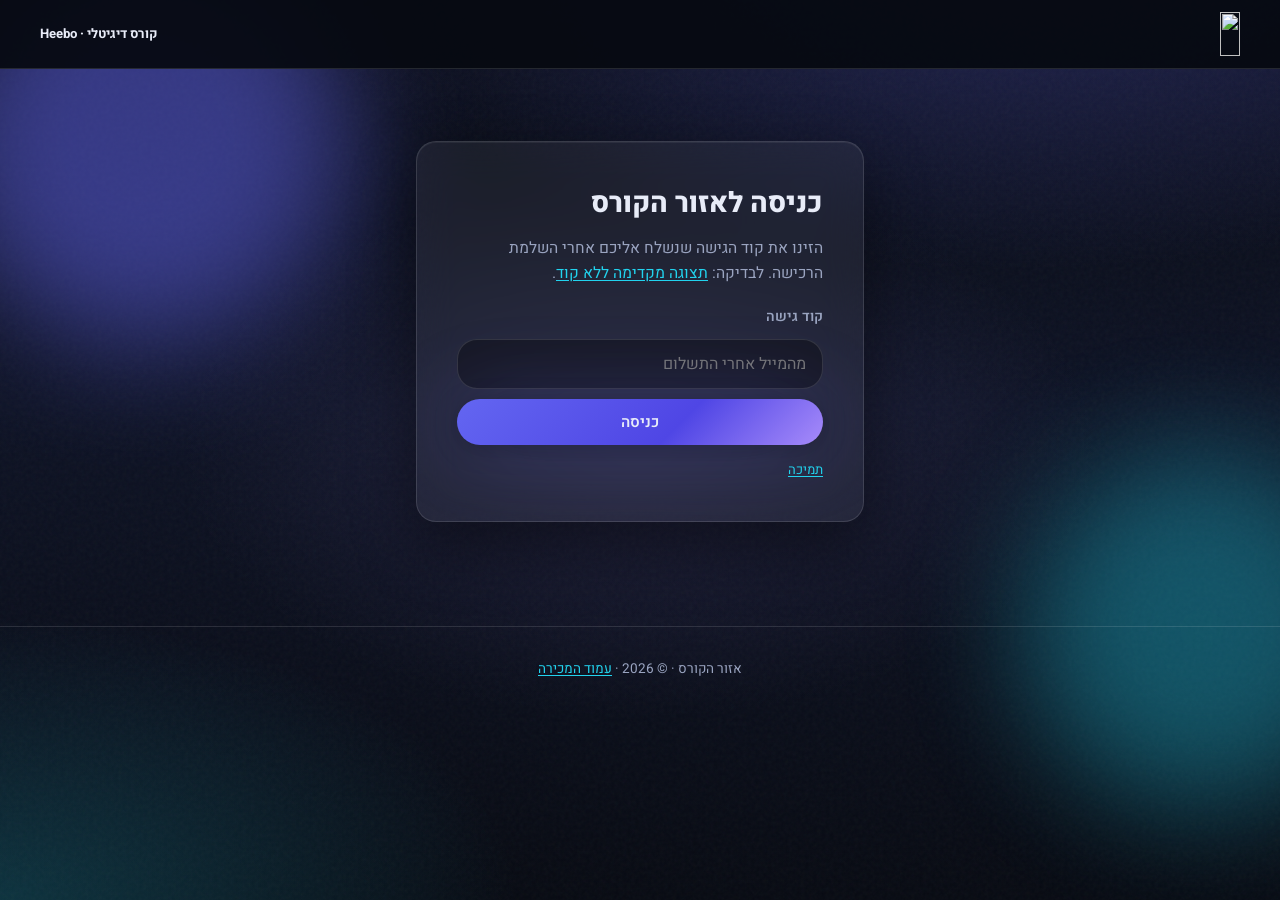
==== commit c1f69315: "Add files via upload" ====
--- a/course.html
+++ b/course.html
@@ -9,7 +9,7 @@
   <link rel="preconnect" href="https://fonts.googleapis.com" />
   <link rel="preconnect" href="https://fonts.gstatic.com" crossorigin />
   <link href="https://fonts.googleapis.com/css2?family=Heebo:wght@400;500;600;700;800&display=swap" rel="stylesheet" />
-  <link rel="stylesheet" href="/styles.css" />
+  <link rel="stylesheet" href="styles.css" />
 </head>
 <body class="course-page course-page-v2">
   <div class="noise" aria-hidden="true"></div>
@@ -18,8 +18,8 @@
 
   <header class="site-header course-header course-header-v2">
     <div class="layout-shell site-header__row">
-      <a class="logo" href="/" aria-label="חזרה לעמוד המכירה">
-        <img class="logo-img" src="/LOGO/logo.png" width="200" height="48" alt="" decoding="async" />
+      <a class="logo" href="index.html" aria-label="חזרה לעמוד המכירה">
+        <img class="logo-img" src="LOGO/logo.svg" width="200" height="48" alt="" decoding="async" />
       </a>
       <p class="course-header-tagline course-header-tagline-v2">קורס דיגיטלי · Heebo</p>
     </div>
@@ -30,7 +30,7 @@
       <h1 class="course-gate-title">כניסה לאזור הקורס</h1>
       <p class="course-gate-lead">
         הזינו את קוד הגישה שנשלח אליכם אחרי השלמת הרכישה. לבדיקה:
-        <a class="course-inline-link" href="/course.html?preview=1">תצוגה מקדימה ללא קוד</a>.
+        <a class="course-inline-link" href="course.html?preview=1">תצוגה מקדימה ללא קוד</a>.
       </p>
       <form id="gate-form" class="course-gate-form">
         <label class="course-gate-label" for="gate-code">קוד גישה</label>
@@ -83,7 +83,7 @@
           </button>
         </div>
         <p class="course-entry-foot">
-          <a class="course-inline-link" href="/learn-tasks.html">תרגול נוסף — משימות צעד־אחר־צעד</a>
+          <a class="course-inline-link" href="learn-tasks.html">תרגול נוסף — משימות צעד־אחר־צעד</a>
         </p>
       </section>
 
@@ -121,10 +121,10 @@
   </main>
 
   <footer class="site-footer">
-    <p>אזור הקורס · © <span id="year"></span> · <a class="course-inline-link" href="/">עמוד המכירה</a></p>
+    <p>אזור הקורס · © <span id="year"></span> · <a class="course-inline-link" href="index.html">עמוד המכירה</a></p>
   </footer>
 
-  <script src="/script.js"></script>
-  <script src="/course.js"></script>
+  <script src="script.js"></script>
+  <script src="course.js"></script>
 </body>
 </html>
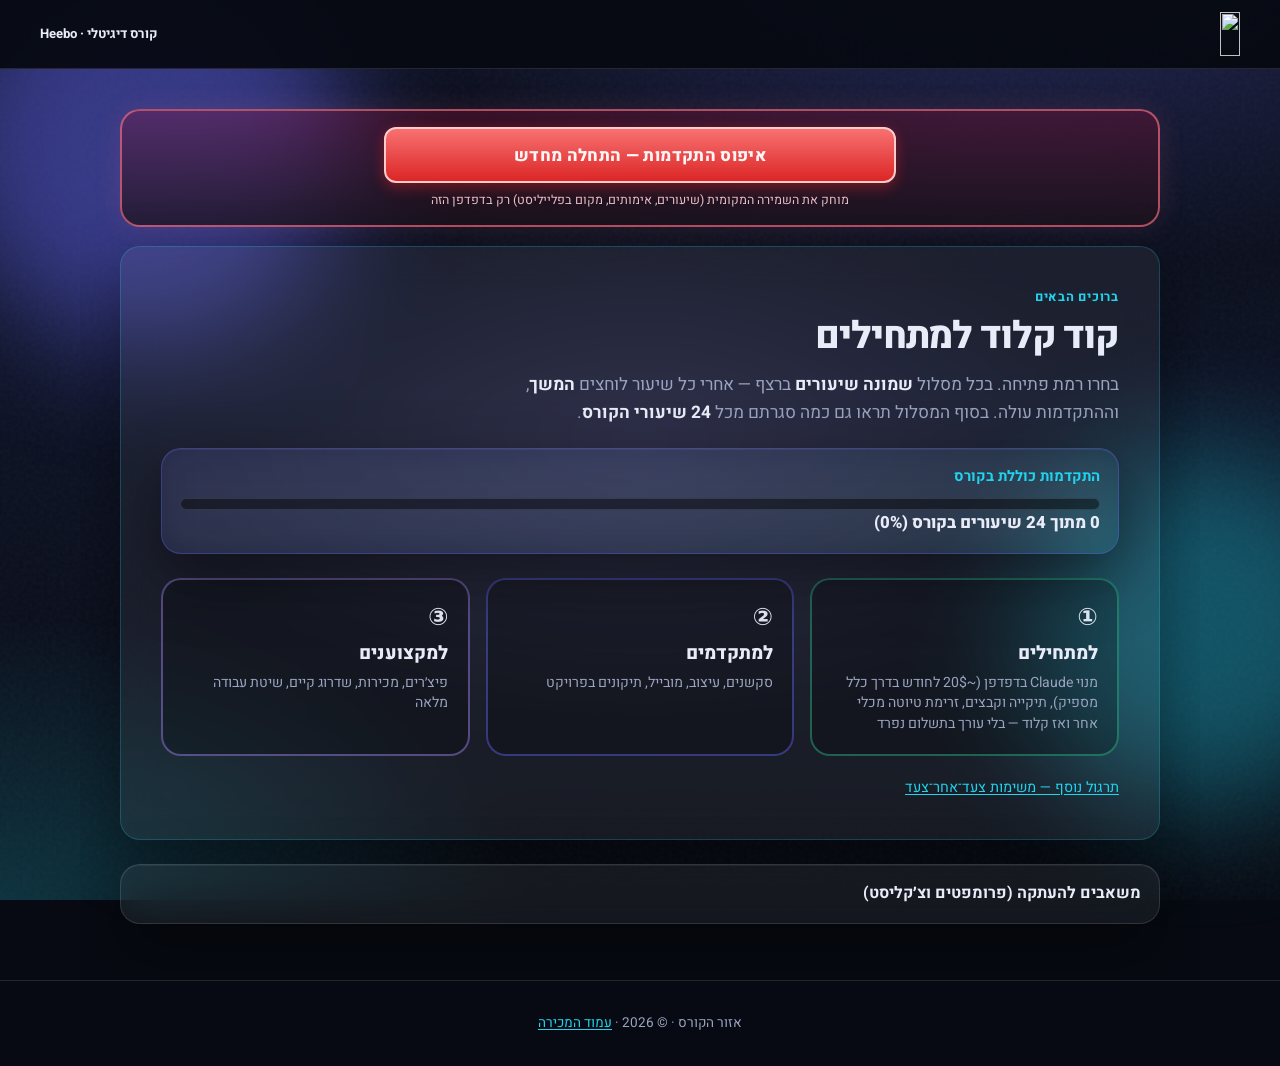
==== commit af15cc67: "Add files via upload" ====
--- a/course.html
+++ b/course.html
@@ -26,24 +26,7 @@
   </header>
 
   <main class="course-main layout-shell course-main-v2">
-    <div id="course-gate" class="course-gate glass-card">
-      <h1 class="course-gate-title">כניסה לאזור הקורס</h1>
-      <p class="course-gate-lead">
-        הזינו את קוד הגישה שנשלח אליכם אחרי השלמת הרכישה. לבדיקה:
-        <a class="course-inline-link" href="course.html?preview=1">תצוגה מקדימה ללא קוד</a>.
-      </p>
-      <form id="gate-form" class="course-gate-form">
-        <label class="course-gate-label" for="gate-code">קוד גישה</label>
-        <input class="course-gate-input" id="gate-code" name="code" type="text" autocomplete="one-time-code" placeholder="מהמייל אחרי התשלום" required />
-        <p id="gate-error" class="course-gate-error" hidden role="alert"></p>
-        <button type="submit" class="btn btn-primary btn-block course-gate-submit">כניסה</button>
-      </form>
-      <p class="course-gate-foot">
-        <a class="course-inline-link" href="mailto:hello@example.com">תמיכה</a>
-      </p>
-    </div>
-
-    <div id="course-app" class="course-app course-app-v2" hidden>
+    <div id="course-app" class="course-app course-app-v2">
       <div class="course-reset-toolbar glass-card" id="course-reset-toolbar">
         <button type="button" class="btn course-btn-reset-progress" id="course-btn-reset-progress">
           איפוס התקדמות — התחלה מחדש
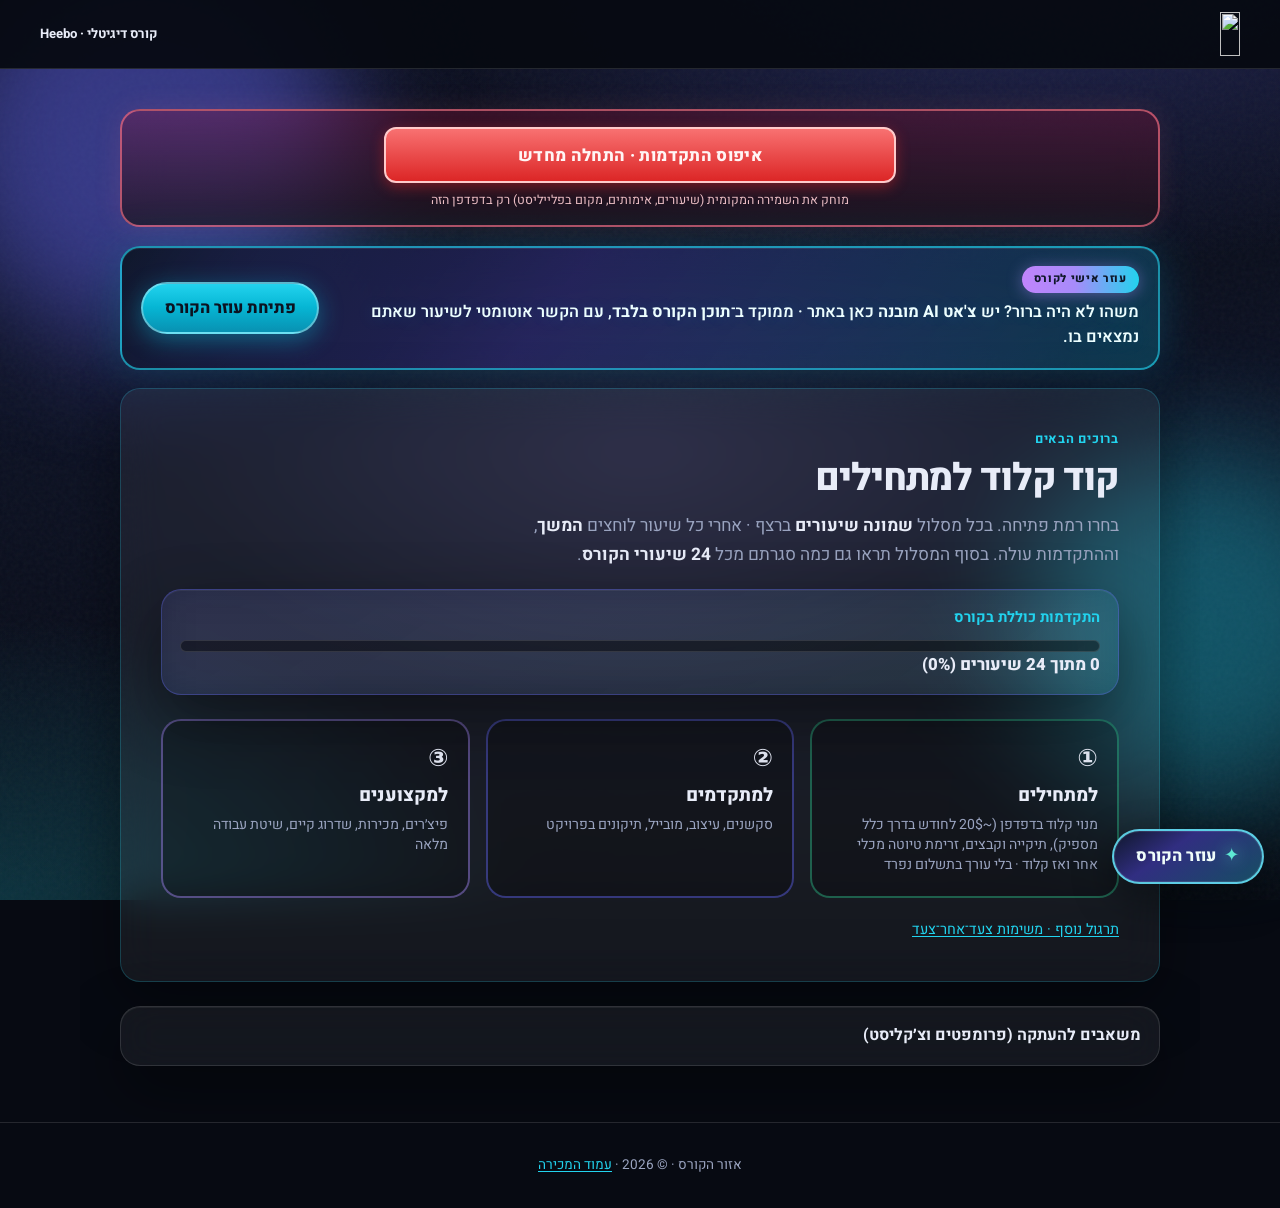
==== commit 6da46341: "Add files via upload" ====
--- a/course.html
+++ b/course.html
@@ -2,9 +2,29 @@
 <html lang="he" dir="rtl">
 <head>
   <meta charset="UTF-8" />
+  <script>
+    (function () {
+      var p = location.pathname || "/";
+      var href;
+      if (/\.html?$/i.test(p)) {
+        var i = p.lastIndexOf("/");
+        href = p.slice(0, i + 1) || "/";
+      } else {
+        var segs = p.split("/").filter(Boolean);
+        href = segs.length <= 1 ? "/" : "/" + segs.slice(0, -1).join("/") + "/";
+      }
+      var b = document.createElement("base");
+      b.href = href;
+      if (document.currentScript && document.currentScript.parentNode === document.head) {
+        document.head.insertBefore(b, document.currentScript);
+      } else {
+        document.head.insertBefore(b, document.head.firstChild.nextSibling);
+      }
+    })();
+  </script>
   <meta name="viewport" content="width=device-width, initial-scale=1.0, viewport-fit=cover" />
   <meta name="robots" content="noindex, nofollow" />
-  <meta name="description" content="אזור הקורס — שיעורים צעד אחר צעד עם מעקב התקדמות והקראה." />
+  <meta name="description" content="אזור הקורס · שיעורים צעד אחר צעד עם מעקב התקדמות והקראה." />
   <title>אזור הקורס | קוד קלוד למתחילים</title>
   <link rel="preconnect" href="https://fonts.googleapis.com" />
   <link rel="preconnect" href="https://fonts.gstatic.com" crossorigin />
@@ -29,16 +49,33 @@
     <div id="course-app" class="course-app course-app-v2">
       <div class="course-reset-toolbar glass-card" id="course-reset-toolbar">
         <button type="button" class="btn course-btn-reset-progress" id="course-btn-reset-progress">
-          איפוס התקדמות — התחלה מחדש
+          איפוס התקדמות · התחלה מחדש
         </button>
         <p class="course-reset-toolbar-note">מוחק את השמירה המקומית (שיעורים, אימותים, מקום בפלייליסט) רק בדפדפן הזה</p>
       </div>
+
+      <section class="course-assistant-promo glass-card" aria-label="עוזר הקורס" id="course-assistant-promo-bar">
+        <div class="course-assistant-promo-inner">
+          <div class="course-assistant-promo-text-block">
+            <span class="course-assistant-promo-badge">עוזר אישי לקורס</span>
+            <p class="course-assistant-promo-copy">
+              משהו לא היה ברור? יש
+              <strong>צ'אט AI מובנה</strong>
+              כאן באתר · ממוקד ב־<strong>תוכן הקורס בלבד</strong>, עם הקשר אוטומטי לשיעור שאתם נמצאים בו.
+            </p>
+          </div>
+          <button type="button" class="btn course-assistant-promo-btn" id="course-assistant-open-banner">
+            פתיחת עוזר הקורס
+          </button>
+        </div>
+      </section>
+
       <!-- בחירת רמה -->
       <section id="course-entry" class="course-entry glass-card">
         <p class="course-entry-eyebrow">ברוכים הבאים</p>
         <h1 class="course-entry-title" id="course-brand-title">קוד קלוד למתחילים</h1>
         <p class="course-entry-lead">
-          בחרו רמת פתיחה. בכל מסלול <strong>שמונה שיעורים</strong> ברצף — אחרי כל שיעור לוחצים <strong>המשך</strong>, וההתקדמות עולה.
+          בחרו רמת פתיחה. בכל מסלול <strong>שמונה שיעורים</strong> ברצף · אחרי כל שיעור לוחצים <strong>המשך</strong>, וההתקדמות עולה.
           בסוף המסלול תראו גם כמה סגרתם מכל <strong>24 שיעורי הקורס</strong>.
         </p>
         <div class="course-global-strip glass-card" aria-label="התקדמות בכל הקורס">
@@ -52,7 +89,7 @@
           <button type="button" class="course-level-card course-level-card--beginner" data-track="beginner">
             <span class="course-level-icon" aria-hidden="true">①</span>
             <span class="course-level-name">למתחילים</span>
-            <span class="course-level-desc">מנוי Claude בדפדפן (~20$ לחודש בדרך כלל מספיק), תיקייה וקבצים, זרימת טיוטה מכלי אחר ואז קלוד — בלי עורך בתשלום נפרד</span>
+            <span class="course-level-desc">מנוי קלוד בדפדפן (~20$ לחודש בדרך כלל מספיק), תיקייה וקבצים, זרימת טיוטה מכלי אחר ואז קלוד · בלי עורך בתשלום נפרד</span>
           </button>
           <button type="button" class="course-level-card course-level-card--mid" data-track="advanced">
             <span class="course-level-icon" aria-hidden="true">②</span>
@@ -66,7 +103,7 @@
           </button>
         </div>
         <p class="course-entry-foot">
-          <a class="course-inline-link" href="learn-tasks.html">תרגול נוסף — משימות צעד־אחר־צעד</a>
+          <a class="course-inline-link" href="learn-tasks.html">תרגול נוסף · משימות צעד־אחר־צעד</a>
         </p>
       </section>
 
@@ -89,7 +126,7 @@
         </div>
 
         <div class="course-classroom-grid">
-          <aside id="course-playlist" class="course-playlist glass-card" aria-label="רשימת שיעורים — פלייליסט"></aside>
+          <aside id="course-playlist" class="course-playlist glass-card" aria-label="רשימת שיעורים · פלייליסט"></aside>
           <div id="course-lesson-stage" class="course-lesson-stage glass-card">
             <div id="course-lesson-inner"></div>
           </div>
@@ -107,7 +144,56 @@
     <p>אזור הקורס · © <span id="year"></span> · <a class="course-inline-link" href="index.html">עמוד המכירה</a></p>
   </footer>
 
+  <div
+    id="course-assistant"
+    class="course-assistant"
+    aria-hidden="true"
+    aria-labelledby="course-assistant-title"
+  >
+    <div class="course-assistant-backdrop" data-close-assistant tabindex="-1"></div>
+    <div class="course-assistant-panel glass-card" role="dialog">
+      <button type="button" class="course-assistant-close btn btn-ghost" data-close-assistant aria-label="סגירה">
+        ✕
+      </button>
+      <h2 id="course-assistant-title" class="course-assistant-title">עוזר הקורס · צ'אט AI</h2>
+      <p class="course-assistant-lead">
+        שלחו שאלה וקבלו תשובה <strong>בתוך האתר</strong>. העוזר מוגבל לנושאים <strong>מהקורס בלבד</strong>.
+        הפניה ל־AI רצה דרך שרת (מפתח API לא נחשף בדפדפן). אחרי העלאה לאחסון יש להגדיר
+        <code class="course-assistant-code">ANTHROPIC_API_KEY</code>
+        אצל מפעיל האתר (Vercel / Netlify וכו').
+      </p>
+      <p id="course-assistant-context" class="course-assistant-context" aria-live="polite"></p>
+      <div id="course-assistant-messages" class="course-assistant-messages" aria-live="polite"></div>
+      <p id="course-assistant-error" class="course-assistant-error" role="alert"></p>
+      <div class="course-assistant-composer">
+        <label class="visually-hidden" for="course-assistant-chat-input">הודעה לעוזר</label>
+        <textarea
+          id="course-assistant-chat-input"
+          class="course-assistant-chat-input"
+          rows="3"
+          placeholder="שאלו על מה שלמדתם בקורס… (Enter לשליחה, Shift+Enter לשורה חדשה)"
+        ></textarea>
+        <div class="course-assistant-composer-actions">
+          <button type="button" class="btn btn-ghost" id="course-assistant-clear-chat">שיחה חדשה</button>
+          <button type="button" class="btn btn-primary" id="course-assistant-send">שליחה</button>
+        </div>
+      </div>
+    </div>
+  </div>
+  <button
+    type="button"
+    id="course-assistant-fab"
+    class="course-assistant-fab btn"
+    aria-expanded="false"
+    aria-controls="course-assistant"
+  >
+    <span class="course-assistant-fab-icon" aria-hidden="true">✦</span>
+    עוזר הקורס
+  </button>
+
   <script src="script.js"></script>
+  <script src="course-ai-config.js"></script>
+  <script src="course-data.js"></script>
   <script src="course.js"></script>
 </body>
 </html>
--- a/styles.css
+++ b/styles.css
@@ -2107,6 +2107,26 @@
   gap: 0.55rem;
 }
 
+.course-data-load-error {
+  margin: 0 0 1rem;
+  padding: 1rem 1.15rem;
+  border: 2px solid #f97316;
+  border-radius: 12px;
+  background: rgba(69, 26, 3, 0.55);
+  color: #ffedd5;
+  font-size: 0.95rem;
+  line-height: 1.55;
+  box-shadow: 0 8px 28px rgba(0, 0, 0, 0.35);
+}
+
+.course-data-load-error code {
+  font-size: 0.88em;
+  padding: 0.08em 0.35em;
+  border-radius: 6px;
+  background: rgba(0, 0, 0, 0.35);
+  color: #fed7aa;
+}
+
 /* ——— אזור קורס v2: רמות · פלייליסט · התקדמות · Heebo ——— */
 .course-page-v2,
 .course-page-v2 .btn,
@@ -2366,6 +2386,61 @@
   -webkit-overflow-scrolling: touch;
 }
 
+.course-playlist-banner {
+  margin: 0 0 1rem;
+  padding: 0.85rem 1rem;
+  border-radius: 14px;
+  background: linear-gradient(145deg, rgba(15, 23, 42, 0.95) 0%, rgba(30, 27, 75, 0.88) 45%, rgba(12, 74, 110, 0.35) 100%);
+  border: 1px solid rgba(34, 211, 238, 0.5);
+  box-shadow:
+    0 0 0 1px rgba(34, 211, 238, 0.12) inset,
+    0 12px 40px rgba(34, 211, 238, 0.12);
+  text-align: center;
+  display: flex;
+  flex-direction: column;
+  gap: 0.4rem;
+  align-items: center;
+}
+
+.course-playlist-banner-kicker {
+  margin: 0;
+  font-size: 0.7rem;
+  font-weight: 800;
+  letter-spacing: 0.14em;
+  color: rgba(103, 232, 249, 0.92);
+}
+
+.course-playlist-banner-row {
+  margin: 0;
+  font-size: 1.02rem;
+  font-weight: 800;
+  line-height: 1.35;
+  color: #ecfeff;
+  display: inline-flex;
+  flex-wrap: wrap;
+  align-items: center;
+  justify-content: center;
+  gap: 0.35rem;
+}
+
+.course-playlist-banner-dot {
+  font-weight: 900;
+  color: rgba(34, 211, 238, 0.75);
+  font-size: 1.15rem;
+  line-height: 1;
+  user-select: none;
+}
+
+.course-playlist-banner-track {
+  font-weight: 800;
+  background: linear-gradient(90deg, #a5f3fc 0%, #e0f2fe 50%, #c4b5fd 100%);
+  -webkit-background-clip: text;
+  background-clip: text;
+  color: transparent;
+  text-shadow: none;
+  filter: drop-shadow(0 0 18px rgba(34, 211, 238, 0.35));
+}
+
 .course-playlist-head {
   margin: 0 0 0.75rem;
   font-size: 0.88rem;
@@ -2461,6 +2536,7 @@
 .course-lesson-grid-v2 .course-block p {
   font-size: 1.02rem;
   line-height: 1.6;
+  white-space: pre-line;
 }
 
 .course-time-badge {
@@ -2785,6 +2861,7 @@
   font-weight: 600;
   line-height: 1.5;
   color: #fde68a;
+  white-space: pre-line;
 }
 
 .course-copy-row {
@@ -3033,3 +3110,406 @@
   border: none;
   background: #fff;
 }
+
+/* --- עוזר קורס (העתקת הקשר לקלוד) --- */
+
+.course-assistant-promo {
+  margin-bottom: 1.1rem;
+  padding: 1.1rem 1.2rem;
+  border: 2px solid rgba(34, 211, 238, 0.65);
+  border-radius: var(--radius, 16px);
+  background: linear-gradient(
+    125deg,
+    rgba(15, 23, 42, 0.98) 0%,
+    rgba(49, 46, 129, 0.55) 42%,
+    rgba(14, 116, 144, 0.4) 100%
+  );
+  box-shadow:
+    0 0 48px rgba(34, 211, 238, 0.2),
+    0 16px 48px rgba(15, 23, 42, 0.45),
+    inset 0 1px 0 rgba(255, 255, 255, 0.08);
+}
+
+.course-assistant-promo-inner {
+  display: flex;
+  flex-wrap: wrap;
+  align-items: center;
+  justify-content: space-between;
+  gap: 1rem 1.25rem;
+}
+
+.course-assistant-promo-text-block {
+  flex: 1 1 16rem;
+  min-width: 0;
+}
+
+.course-assistant-promo-badge {
+  display: inline-block;
+  margin-bottom: 0.45rem;
+  padding: 0.28rem 0.75rem;
+  border-radius: 999px;
+  font-size: 0.7rem;
+  font-weight: 800;
+  letter-spacing: 0.06em;
+  background: linear-gradient(270deg, #22d3ee 0%, #a78bfa 55%, #c084fc 100%);
+  color: #0f172a;
+  box-shadow: 0 2px 16px rgba(167, 139, 250, 0.45);
+}
+
+.course-assistant-promo-copy {
+  margin: 0;
+  font-size: 1.02rem;
+  line-height: 1.55;
+  font-weight: 600;
+  color: #ecfeff;
+  text-shadow: 0 1px 18px rgba(34, 211, 238, 0.2);
+}
+
+.course-assistant-promo-btn {
+  flex-shrink: 0;
+  min-height: var(--touch-min, 48px);
+  padding: 0.75rem 1.35rem;
+  font-size: 1.02rem;
+  font-weight: 800;
+  border-radius: 999px;
+  border: 2px solid rgba(250, 250, 250, 0.35);
+  background: linear-gradient(180deg, #22d3ee 0%, #06b6d4 48%, #0891b2 100%);
+  color: #0c1220;
+  box-shadow: 0 6px 24px rgba(6, 182, 212, 0.45);
+}
+
+.course-assistant-promo-btn:hover {
+  filter: brightness(1.07);
+  box-shadow: 0 8px 32px rgba(34, 211, 238, 0.55);
+}
+
+@media (max-width: 620px) {
+  .course-assistant-promo-inner {
+    flex-direction: column;
+    align-items: stretch;
+  }
+
+  .course-assistant-promo-btn {
+    width: 100%;
+    text-align: center;
+  }
+}
+
+.course-assistant {
+  position: fixed;
+  inset: 0;
+  z-index: 12000;
+  pointer-events: none;
+  opacity: 0;
+  visibility: hidden;
+  transition: opacity 0.22s ease, visibility 0.22s;
+}
+
+.course-assistant.is-open {
+  pointer-events: auto;
+  opacity: 1;
+  visibility: visible;
+}
+
+.course-assistant-backdrop {
+  position: absolute;
+  inset: 0;
+  background: rgba(5, 8, 20, 0.62);
+  backdrop-filter: blur(4px);
+}
+
+.course-assistant-panel {
+  position: absolute;
+  left: 50%;
+  top: 50%;
+  transform: translate(-50%, -50%);
+  width: min(96vw, 31rem);
+  max-height: min(90vh, 42rem);
+  overflow-y: auto;
+  -webkit-overflow-scrolling: touch;
+  z-index: 1;
+  padding: 1.35rem 1.25rem 1.5rem;
+  border: 2px solid rgba(34, 211, 238, 0.55);
+  box-shadow:
+    0 0 0 1px rgba(167, 139, 250, 0.12) inset,
+    0 24px 64px rgba(0, 0, 0, 0.55),
+    0 0 56px rgba(34, 211, 238, 0.12);
+}
+
+.course-assistant-close {
+  position: absolute;
+  top: 0.65rem;
+  inset-inline-end: 0.65rem;
+  padding: 0.25rem 0.55rem;
+  min-height: auto;
+  font-size: 1.15rem;
+  line-height: 1;
+}
+
+.course-assistant-title {
+  margin: 0 0 0.65rem;
+  padding-inline-end: 2.25rem;
+  font-size: 1.35rem;
+  font-weight: 800;
+  background: linear-gradient(90deg, #a5f3fc 0%, #e9d5ff 55%, #fef08a 100%);
+  -webkit-background-clip: text;
+  background-clip: text;
+  color: transparent;
+  filter: drop-shadow(0 2px 12px rgba(34, 211, 238, 0.35));
+}
+
+.course-assistant-lead {
+  margin: 0 0 0.85rem;
+  font-size: 0.9rem;
+  line-height: 1.55;
+  color: var(--text-muted, rgba(203, 213, 225, 0.92));
+}
+
+.course-assistant-lead a {
+  color: var(--accent-2, #67e8f9);
+  font-weight: 600;
+}
+
+.course-assistant-code {
+  padding: 0.12rem 0.35rem;
+  border-radius: 6px;
+  font-size: 0.82em;
+  background: rgba(0, 0, 0, 0.35);
+  border: 1px solid rgba(34, 211, 238, 0.35);
+  color: #a5f3fc;
+}
+
+.course-assistant-messages {
+  margin: 0 0 0.65rem;
+  padding: 0.65rem 0.75rem;
+  max-height: min(42vh, 320px);
+  overflow-y: auto;
+  border-radius: 12px;
+  background: rgba(0, 0, 0, 0.32);
+  border: 1px solid rgba(255, 255, 255, 0.08);
+  -webkit-overflow-scrolling: touch;
+}
+
+.course-assistant-empty {
+  margin: 0;
+  font-size: 0.88rem;
+  line-height: 1.5;
+  color: var(--text-muted, rgba(148, 163, 184, 0.95));
+  text-align: center;
+}
+
+.course-assistant-msg {
+  margin-bottom: 0.75rem;
+  padding: 0.55rem 0.65rem;
+  border-radius: 10px;
+  border: 1px solid rgba(255, 255, 255, 0.08);
+}
+
+.course-assistant-msg:last-child {
+  margin-bottom: 0;
+}
+
+.course-assistant-msg.is-user {
+  background: rgba(34, 211, 238, 0.12);
+  border-color: rgba(34, 211, 238, 0.28);
+  margin-inline-start: 1.5rem;
+}
+
+.course-assistant-msg.is-assistant {
+  background: rgba(99, 102, 241, 0.14);
+  border-color: rgba(167, 139, 250, 0.25);
+  margin-inline-end: 1.5rem;
+}
+
+.course-assistant-msg-role {
+  display: block;
+  font-size: 0.72rem;
+  font-weight: 800;
+  letter-spacing: 0.04em;
+  margin-bottom: 0.35rem;
+  color: rgba(203, 213, 225, 0.88);
+}
+
+.course-assistant-msg.is-user .course-assistant-msg-role {
+  color: #5eead4;
+}
+
+.course-assistant-msg.is-assistant .course-assistant-msg-role {
+  color: #c4b5fd;
+}
+
+.course-assistant-msg-text {
+  font-size: 0.92rem;
+  line-height: 1.55;
+  color: #f1f5f9;
+  white-space: pre-wrap;
+  overflow-wrap: anywhere;
+}
+
+.course-assistant-error {
+  margin: 0 0 0.6rem;
+  min-height: 1.2rem;
+  max-height: 14rem;
+  overflow-y: auto;
+  font-size: 0.82rem;
+  font-weight: 600;
+  font-family: ui-monospace, "Cascadia Code", "Consolas", Menlo, monospace;
+  color: #fecaca;
+  line-height: 1.45;
+  white-space: pre-wrap;
+  word-break: break-word;
+}
+
+.course-assistant-composer {
+  margin-top: 0.25rem;
+}
+
+.course-assistant-chat-input {
+  width: 100%;
+  margin: 0 0 0.65rem;
+  padding: 0.65rem 0.75rem;
+  border-radius: 12px;
+  border: 1px solid rgba(34, 211, 238, 0.35);
+  background: rgba(0, 0, 0, 0.38);
+  color: var(--text, #f1f5f9);
+  font-family: inherit;
+  font-size: 0.95rem;
+  line-height: 1.45;
+  resize: vertical;
+  min-height: 4rem;
+}
+
+.course-assistant-chat-input:focus {
+  outline: none;
+  box-shadow: 0 0 0 2px rgba(34, 211, 238, 0.4);
+}
+
+.course-assistant-composer-actions {
+  display: flex;
+  flex-wrap: wrap;
+  justify-content: space-between;
+  gap: 0.5rem;
+  align-items: center;
+}
+
+.course-assistant-context {
+  margin: 0 0 0.9rem;
+  padding: 0.65rem 0.75rem;
+  border-radius: 10px;
+  font-size: 0.86rem;
+  font-weight: 600;
+  line-height: 1.45;
+  background: rgba(34, 211, 238, 0.09);
+  border: 1px solid rgba(34, 211, 238, 0.25);
+  color: #e0f2fe;
+}
+
+.course-assistant-label {
+  display: block;
+  margin: 0 0 0.35rem;
+  font-size: 0.88rem;
+  font-weight: 700;
+}
+
+.course-assistant-textarea {
+  width: 100%;
+  min-height: 5.5rem;
+  margin: 0 0 1rem;
+  padding: 0.65rem 0.75rem;
+  border-radius: 10px;
+  border: 1px solid var(--glass-border, rgba(255, 255, 255, 0.12));
+  background: rgba(0, 0, 0, 0.28);
+  color: var(--text, #f1f5f9);
+  font-family: inherit;
+  font-size: 0.92rem;
+  line-height: 1.45;
+  resize: vertical;
+}
+
+.course-assistant-textarea:focus {
+  outline: none;
+  box-shadow: 0 0 0 2px rgba(34, 211, 238, 0.35);
+}
+
+.course-assistant-actions {
+  display: flex;
+  flex-wrap: wrap;
+  gap: 0.55rem;
+  margin-bottom: 0.35rem;
+}
+
+.course-assistant-toast {
+  margin: 0.35rem 0 0;
+  min-height: 1.25rem;
+  font-size: 0.88rem;
+  font-weight: 700;
+  color: #86efac;
+}
+
+@keyframes course-assistant-fab-glow {
+  0%,
+  100% {
+    box-shadow:
+      0 0 0 2px rgba(34, 211, 238, 0.65),
+      0 0 28px rgba(34, 211, 238, 0.35),
+      0 14px 40px rgba(0, 0, 0, 0.45);
+  }
+  50% {
+    box-shadow:
+      0 0 0 2px rgba(167, 139, 250, 0.7),
+      0 0 44px rgba(34, 211, 238, 0.5),
+      0 18px 48px rgba(49, 46, 129, 0.45);
+  }
+}
+
+.course-assistant-fab {
+  position: fixed;
+  bottom: max(1rem, env(safe-area-inset-bottom, 0px));
+  inset-inline-start: max(1rem, env(safe-area-inset-start, 0px));
+  z-index: 11000;
+  display: inline-flex;
+  align-items: center;
+  gap: 0.5rem;
+  padding: 0.85rem 1.4rem;
+  font-size: 1.02rem;
+  font-weight: 800;
+  letter-spacing: 0.01em;
+  border-radius: 999px;
+  border: 2px solid rgba(103, 232, 249, 0.85);
+  background: linear-gradient(145deg, #0f172a 0%, #312e81 38%, #164e63 100%);
+  color: #f0fdfa;
+  box-shadow:
+    0 0 0 1px rgba(255, 255, 255, 0.1) inset,
+    0 14px 40px rgba(0, 0, 0, 0.45);
+  animation: course-assistant-fab-glow 2.8s ease-in-out infinite;
+  cursor: pointer;
+}
+
+.course-assistant-fab-icon {
+  font-size: 1.15rem;
+  line-height: 1;
+  color: #5eead4;
+  filter: drop-shadow(0 0 8px rgba(94, 234, 212, 0.8));
+}
+
+.course-assistant-fab:hover {
+  border-color: #a5f3fc;
+  filter: brightness(1.12);
+}
+
+@media (prefers-reduced-motion: reduce) {
+  .course-assistant-fab {
+    animation: none;
+    box-shadow:
+      0 0 0 2px rgba(34, 211, 238, 0.6),
+      0 14px 40px rgba(0, 0, 0, 0.45);
+  }
+}
+
+@media (max-width: 480px) {
+  .course-assistant-panel {
+    width: 94vw;
+    max-height: 90vh;
+    padding: 1.15rem 1rem 1.35rem;
+  }
+}
